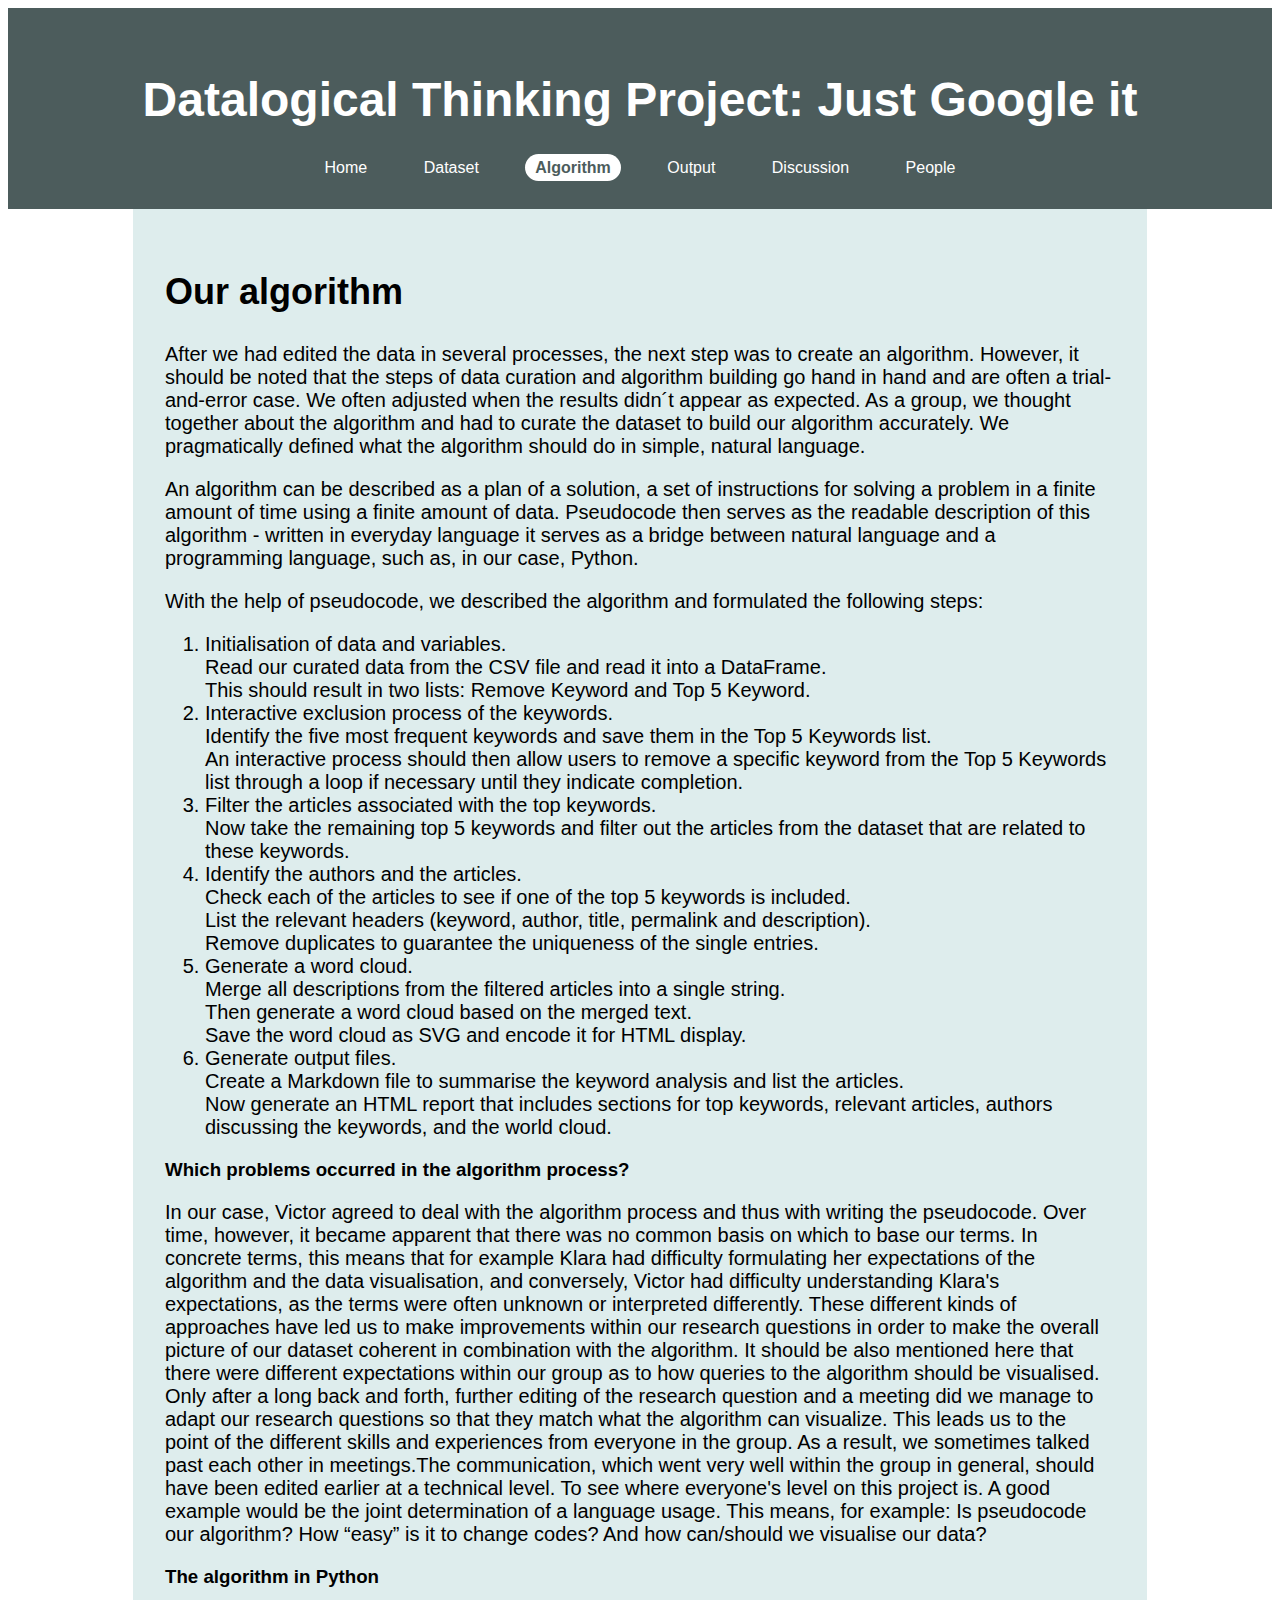
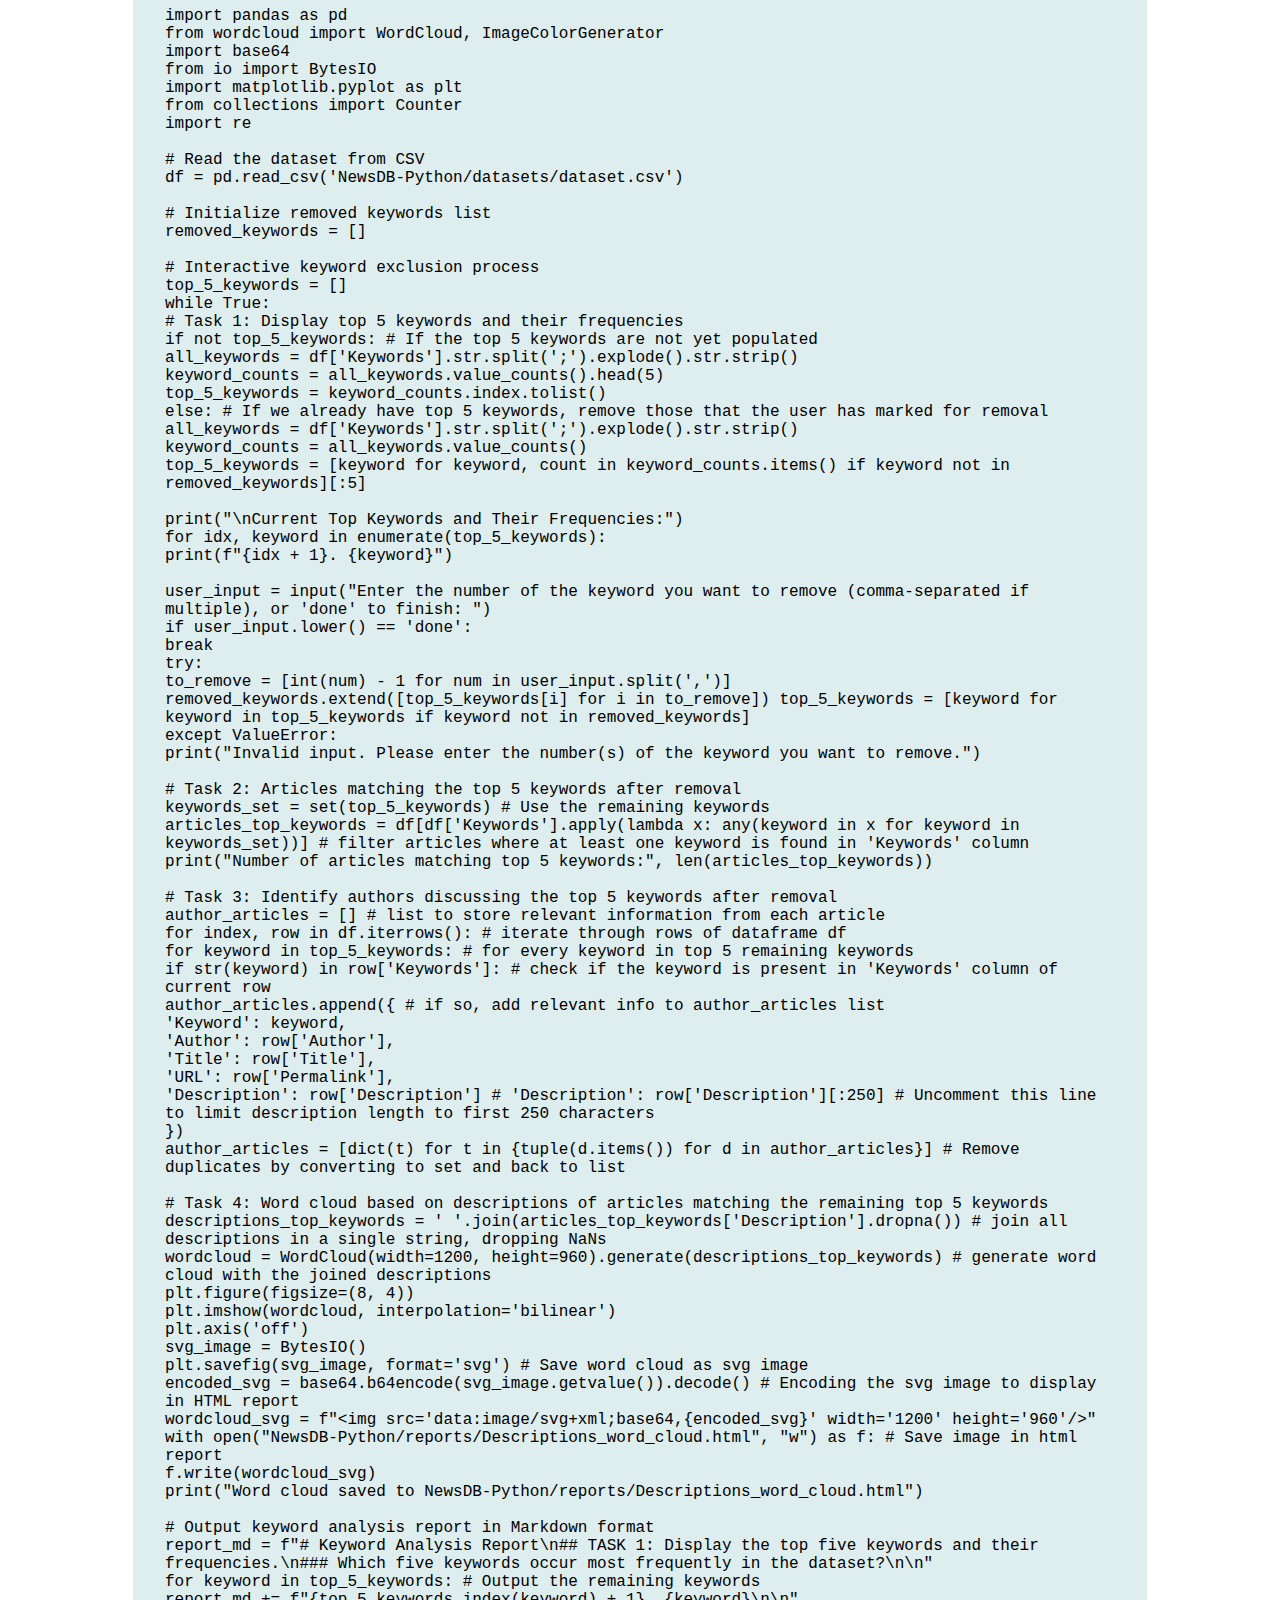
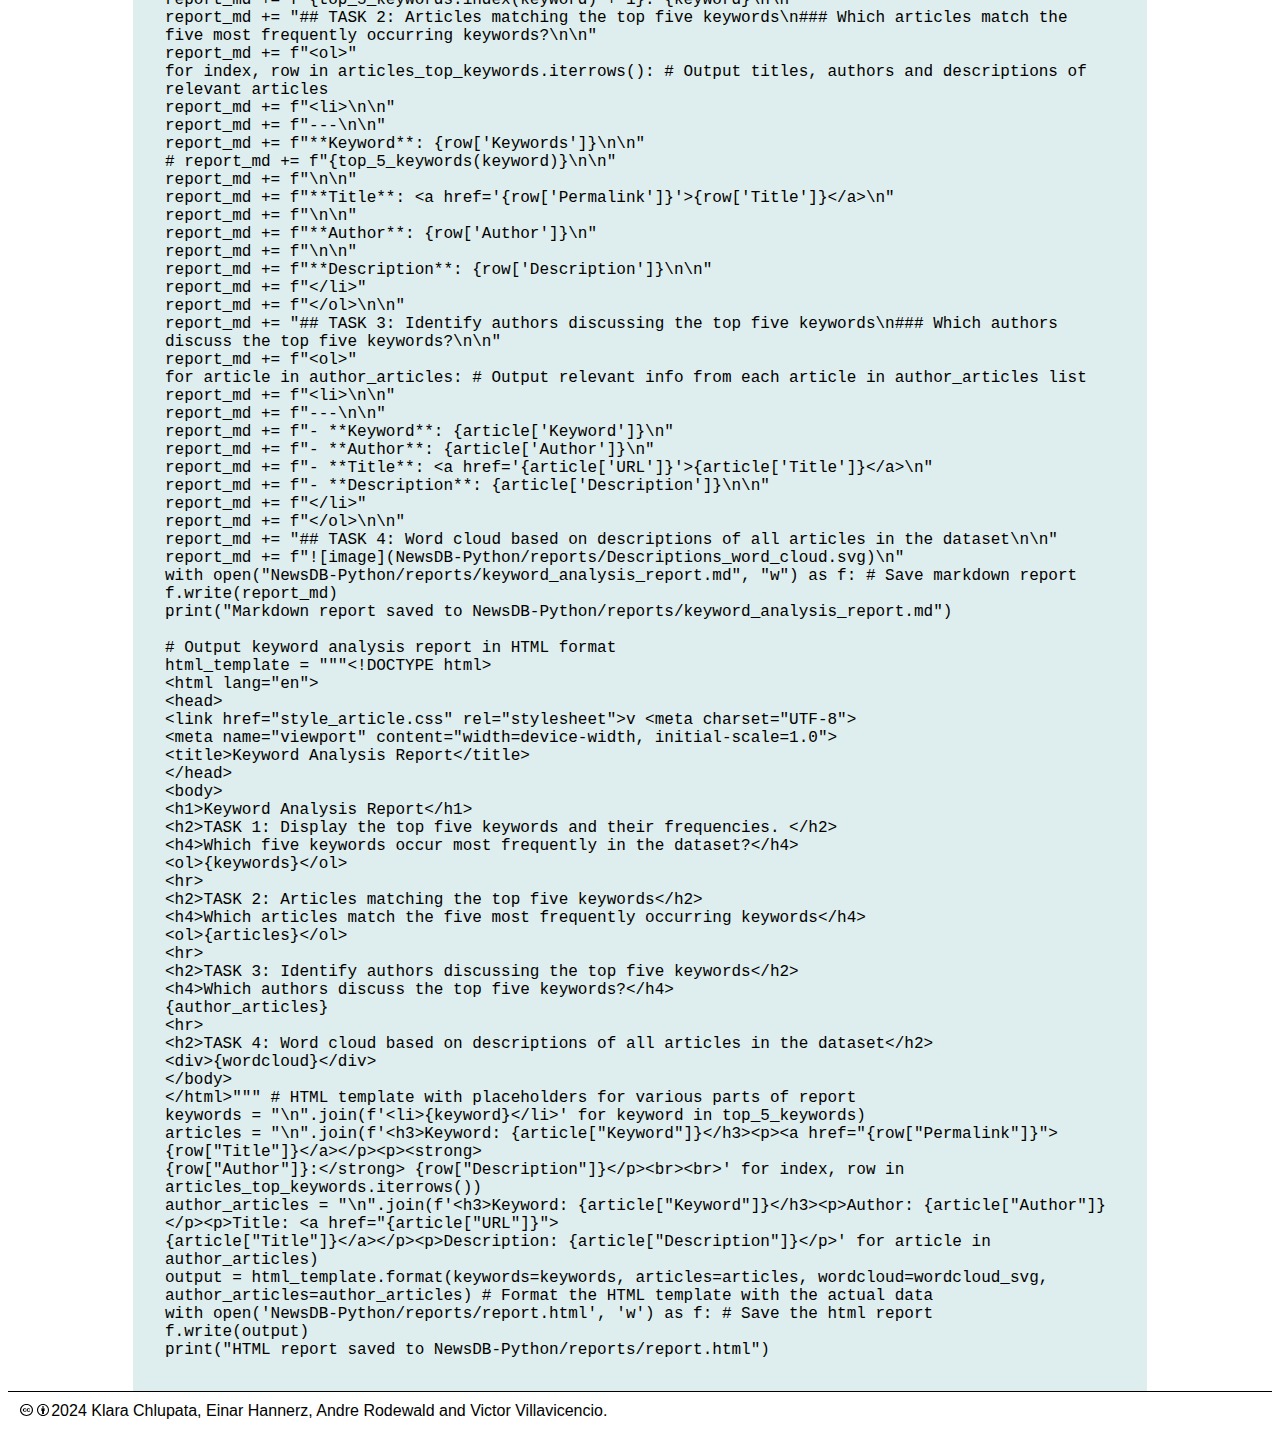
==== docs/algorithm.html @ 61cac871 "Merge branch 'main' of https://github.com/Kfirsson/Assignment-for-Datalogical-thinking" ====
<?xml version="1.0" encoding="UTF-8"?>
<!DOCTYPE html>
<html xmlns="http://www.w3.org/1999/xhtml">
    <head>
        <title>Group 7 Algorithm</title>
        <link rel="stylesheet" type="text/css" href="css/style.css"/>
    </head>
    <body>
        <header>
           <h1>Datalogical Thinking Project: Just Google it</h1>
         <nav>
         
                <a href="index.html">Home</a>
                <a href="dataset.html">Dataset</a>
                <a class="active" href="algorithm.html">Algorithm</a>
                <a href="output.html">Output</a>
                <a href="discussion.html">Discussion</a>
                <a href="people.html">People</a>
           
        </nav>
        </header>
        <main>
                <h2>Our algorithm</h2>
        <p>After we had edited the data in several processes, the next step was to create an algorithm. However, it should be noted that the steps of data curation and algorithm building go hand in hand and are often a trial-and-error case. We often adjusted when the results didn´t appear as expected. As a group, we thought together about the algorithm and had to curate the dataset to build our algorithm accurately. We pragmatically defined what the algorithm should do in simple, natural language.</p>

        <p>An algorithm can be described as a plan of a solution, a set of instructions for solving a problem in a finite amount of time using a finite amount of data. Pseudocode then serves as the readable description of this algorithm - written in everyday language it serves as a bridge between natural language and a programming language, such as, in our case, Python.</p> 


<p>With the help of pseudocode, we described the algorithm and formulated the following steps:
</p>
<ol>
<li>
Initialisation of data and variables.<br>
 Read our curated data from the CSV file and read it into a DataFrame.<br> 
    This should result in two lists: Remove Keyword and Top 5 Keyword.
</li>

<li>
 Interactive exclusion process of the keywords.<br>
 Identify the five most frequent keywords and save them in the Top 5 Keywords list.<br> An interactive process should then allow users to remove a specific keyword from the Top 5 Keywords list through a loop if necessary until they indicate completion.   
</li>
    <li>
    Filter the articles associated with the top keywords.<br>
 Now take the remaining top 5 keywords and filter out the articles from the dataset that are related to these keywords.
</li>
    <li>
    Identify the authors and the articles.<br>
 Check each of the articles to see if one of the top 5 keywords is included.<br>
        List the relevant headers (keyword, author, title, permalink and description).<br>
        Remove duplicates to guarantee the uniqueness of the single entries. 
</li>
    <li>
    Generate a word cloud.<br>
 Merge all descriptions from the filtered articles into a single string.<br> Then generate a word cloud based on the merged text.<br> Save the word cloud as SVG and encode it for HTML display.
</li>
    <li>
     Generate output files.<br>
 Create a Markdown file to summarise the keyword analysis and list the articles.<br> 
        Now generate an HTML report that includes sections for top keywords, relevant articles, authors discussing the keywords, and the world cloud.
</li>
</ol>

<h3>Which problems occurred in the algorithm process?</h3> 


<p>In our case, Victor agreed to deal with the algorithm process and thus with writing the pseudocode. Over time, however, it became apparent that there was no common basis on which to base our terms. In concrete terms, this means that for example Klara had difficulty formulating her expectations of the algorithm and the data visualisation, and conversely, Victor had difficulty understanding Klara's expectations, as the terms were often unknown or interpreted differently. These different kinds of approaches have led us to make improvements within our research questions in order to make the overall picture of our dataset coherent in combination with the algorithm. It should be also mentioned here that there were different expectations within our group as to how queries to the algorithm should be visualised. Only after a long back and forth, further editing of the research question and a meeting did we manage to adapt our research questions so that they match what the algorithm can visualize. This leads us to the point of the different skills and experiences from everyone in the group. As a result, we sometimes talked past each other in meetings.The communication, which went very well within the group in general, should have been edited earlier at a technical level. To see where everyone's level on this project is. A good example would be the joint determination of a language usage. This means, for example: Is pseudocode our algorithm? How “easy” is it to change codes? And how can/should we visualise our data?</p> 




            <h3>The algorithm in Python</h3>
                <code>
import pandas as pd<br>
from wordcloud import WordCloud, ImageColorGenerator<br>
import base64<br>
from io import BytesIO<br>
import matplotlib.pyplot as plt<br>
from collections import Counter<br>
import re<br>
<br>
# Read the dataset from CSV<br>
df = pd.read_csv('NewsDB-Python/datasets/dataset.csv')<br>
<br>
# Initialize removed keywords list<br>
removed_keywords = []<br>
<br>
# Interactive keyword exclusion process<br>
top_5_keywords = []<br>
while True:<br>
    # Task 1: Display top 5 keywords and their frequencies<br>
    if not top_5_keywords:  # If the top 5 keywords are not yet populated<br>
        all_keywords = df['Keywords'].str.split(';').explode().str.strip()<br>
        keyword_counts = all_keywords.value_counts().head(5)<br>
        top_5_keywords = keyword_counts.index.tolist()<br>
    else:  # If we already have top 5 keywords, remove those that the user has marked for removal<br>
        all_keywords = df['Keywords'].str.split(';').explode().str.strip()<br>
        keyword_counts = all_keywords.value_counts()<br>
        top_5_keywords = [keyword for keyword, count in keyword_counts.items() if keyword not in removed_keywords][:5]<br>
    <br>
    print("\nCurrent Top Keywords and Their Frequencies:")<br>
    for idx, keyword in enumerate(top_5_keywords):<br>
        print(f"{idx + 1}. {keyword}")<br>
<br>
    user_input = input("Enter the number of the keyword you want to remove (comma-separated if multiple), or 'done' to finish: ")<br>
    if user_input.lower() == 'done':<br>
        break<br>
    try:<br>
        to_remove = [int(num) - 1 for num in user_input.split(',')]<br>
        removed_keywords.extend([top_5_keywords[i] for i in to_remove])
        top_5_keywords = [keyword for keyword in top_5_keywords if keyword not in removed_keywords]<br>
    except ValueError:<br>
        print("Invalid input. Please enter the number(s) of the keyword you want to remove.")<br>
<br>
# Task 2: Articles matching the top 5 keywords after removal<br>
keywords_set = set(top_5_keywords)  # Use the remaining keywords<br>
articles_top_keywords = df[df['Keywords'].apply(lambda x: any(keyword in x for keyword in keywords_set))] # filter articles where at least one keyword is found in 'Keywords' column<br> 
print("Number of articles matching top 5 keywords:", len(articles_top_keywords))<br>
<br>

# Task 3: Identify authors discussing the top 5 keywords after removal<br>
author_articles = []  # list to store relevant information from each article<br>
for index, row in df.iterrows():  # iterate through rows of dataframe df<br>
    for keyword in top_5_keywords: # for every keyword in top 5 remaining keywords<br>
        if str(keyword) in row['Keywords']: # check if the keyword is present in 'Keywords' column of current row<br>
            author_articles.append({  # if so, add relevant info to author_articles list<br>
                'Keyword': keyword,<br>
                'Author': row['Author'],<br>
                'Title': row['Title'], <br>
                'URL': row['Permalink'],<br>
                'Description': row['Description'] # 'Description': row['Description'][:250]  # Uncomment this line to limit description length to first 250 characters<br>
            })<br>
author_articles = [dict(t) for t in {tuple(d.items()) for d in author_articles}]  # Remove duplicates by converting to set and back to list<br>
<br>
# Task 4: Word cloud based on descriptions of articles matching the remaining top 5 keywords<br>
descriptions_top_keywords = ' '.join(articles_top_keywords['Description'].dropna()) # join all descriptions in a single string, dropping NaNs<br>
wordcloud = WordCloud(width=1200, height=960).generate(descriptions_top_keywords)  # generate word cloud with the joined descriptions<br>
plt.figure(figsize=(8, 4))<br>
plt.imshow(wordcloud, interpolation='bilinear')<br>
plt.axis('off')<br>
svg_image = BytesIO()<br>
plt.savefig(svg_image, format='svg') # Save word cloud as svg image<br>
encoded_svg = base64.b64encode(svg_image.getvalue()).decode()  # Encoding the svg image to display in HTML report<br>
wordcloud_svg = f"&lt;img src='data:image/svg+xml;base64,{encoded_svg}' width='1200' height='960'/&gt;" <br>
with open("NewsDB-Python/reports/Descriptions_word_cloud.html", "w") as f: # Save image in html report<br>
    f.write(wordcloud_svg)<br>
print("Word cloud saved to NewsDB-Python/reports/Descriptions_word_cloud.html") <br>
<br>
# Output keyword analysis report in Markdown format<br>
report_md = f"# Keyword Analysis Report\n## TASK 1: Display the top five keywords and their frequencies.\n### Which five keywords occur most frequently in the dataset?\n\n"<br>
for keyword in top_5_keywords:  # Output the remaining keywords<br>
    report_md += f"{top_5_keywords.index(keyword) + 1}. {keyword}\n\n"<br>
report_md += "## TASK 2: Articles matching the top five keywords\n### Which articles match the five most frequently occurring keywords?\n\n"<br>
report_md += f"&lt;ol&gt;"<br>
for index, row in articles_top_keywords.iterrows():  # Output titles, authors and descriptions of relevant articles<br>
    report_md += f"&lt;li&gt;\n\n"<br>
    report_md += f"---\n\n"<br>
    report_md += f"**Keyword**: {row['Keywords']}\n\n"<br>
    # report_md += f"{top_5_keywords(keyword)}\n\n"<br>
    report_md += f"\n\n"<br>
    report_md += f"**Title**: &lt;a href='{row['Permalink']}'&gt;{row['Title']}&lt;/a&gt;\n"<br> 
    report_md += f"\n\n" <br>   
    report_md += f"**Author**: {row['Author']}\n"<br>
    report_md += f"\n\n"<br>
    report_md += f"**Description**: {row['Description']}\n\n"<br>
    report_md += f"&lt;/li&gt;"<br>
report_md += f"&lt;/ol&gt;\n\n"<br> 
report_md += "## TASK 3: Identify authors discussing the top five keywords\n### Which authors discuss the top five keywords?\n\n"<br>
report_md += f"&lt;ol&gt;"<br>
for article in author_articles:  # Output relevant info from each article in author_articles list<br>
    report_md += f"&lt;li&gt;\n\n"<br>
    report_md += f"---\n\n" <br>   
    report_md += f"- **Keyword**: {article['Keyword']}\n" <br>  
    report_md += f"- **Author**: {article['Author']}\n"<br>
    report_md += f"- **Title**: &lt;a href='{article['URL']}'&gt;{article['Title']}&lt;/a&gt;\n"<br> 
    report_md += f"- **Description**: {article['Description']}\n\n"<br>  
    report_md += f"&lt;/li&gt;"<br>
report_md += f"&lt;/ol&gt;\n\n"<br> 
report_md += "## TASK 4: Word cloud based on descriptions of all articles in the dataset\n\n"<br>
report_md += f"![image](NewsDB-Python/reports/Descriptions_word_cloud.svg)\n"<br>
with open("NewsDB-Python/reports/keyword_analysis_report.md", "w") as f:  # Save markdown report <br>
    f.write(report_md)<br>
print("Markdown report saved to NewsDB-Python/reports/keyword_analysis_report.md")<br>
<br>

# Output keyword analysis report in HTML format<br>
html_template = """&lt;!DOCTYPE html&gt;<br>
&lt;html lang="en"&gt;<br>

&lt;head&gt;<br>
    &lt;link href="style_article.css" rel="stylesheet"&gt;v
    &lt;meta charset="UTF-8"&gt;<br>
    &lt;meta name="viewport" content="width=device-width, initial-scale=1.0"&gt;<br>
    &lt;title&gt;Keyword Analysis Report&lt;/title&gt;<br>
&lt;/head&gt;<br>
&lt;body&gt;<br>
&lt;h1&gt;Keyword Analysis Report&lt;/h1&gt;<br>
&lt;h2&gt;TASK 1: Display the top five keywords and their frequencies. &lt;/h2&gt;<br>
&lt;h4&gt;Which five keywords occur most frequently in the dataset?&lt;/h4&gt;<br>
&lt;ol&gt;{keywords}&lt;/ol&gt;<br>
&lt;hr&gt;<br>
&lt;h2&gt;TASK 2: Articles matching the top five keywords&lt;/h2&gt;<br>
&lt;h4&gt;Which articles match the five most frequently occurring keywords&lt;/h4&gt;<br>
&lt;ol&gt;{articles}&lt;/ol&gt;<br>
&lt;hr&gt;<br>
&lt;h2&gt;TASK 3: Identify authors discussing the top five keywords&lt;/h2&gt;<br>
&lt;h4&gt;Which authors discuss the top five keywords?&lt;/h4&gt;<br>
{author_articles}<br>
&lt;hr&gt;<br>
&lt;h2&gt;TASK 4: Word cloud based on descriptions of all articles in the dataset&lt;/h2&gt;<br>
&lt;div&gt;{wordcloud}&lt;/div&gt;<br>
&lt;/body&gt;<br>
&lt;/html&gt;"""  # HTML template with placeholders for various parts of report<br>
keywords = "\n".join(f'&lt;li&gt;{keyword}&lt;/li&gt;' for keyword in top_5_keywords)<br> 
articles = "\n".join(f'&lt;h3&gt;Keyword: {article["Keyword"]}&lt;/h3&gt;&lt;p&gt;&lt;a href="{row["Permalink"]}"&gt;{row["Title"]}&lt;/a&gt;&lt;/p&gt;&lt;p&gt;&lt;strong&gt;<br> {row["Author"]}:&lt;/strong&gt; {row["Description"]}&lt;/p&gt;&lt;br&gt;&lt;br&gt;' for index, row in articles_top_keywords.iterrows())  <br> 
author_articles = "\n".join(f'&lt;h3&gt;Keyword: {article["Keyword"]}&lt;/h3&gt;&lt;p&gt;Author: {article["Author"]}&lt;/p&gt;&lt;p&gt;Title: &lt;a href="{article["URL"]}"&gt;<br> {article["Title"]}&lt;/a&gt;&lt;/p&gt;&lt;p&gt;Description: {article["Description"]}&lt;/p&gt;' for article in author_articles)  <br> 
output = html_template.format(keywords=keywords, articles=articles, wordcloud=wordcloud_svg, author_articles=author_articles) # Format the HTML template with the actual data<br> 
with open('NewsDB-Python/reports/report.html', 'w') as f:  # Save the html report <br> 
    f.write(output)<br> 
print("HTML report saved to NewsDB-Python/reports/report.html")<br>    
                </code>
        </main>
       <footer>
            <div id="footer">
               <div class="copyright">
                  <div><a href="https://creativecommons.org/licenses/by/4.0/legalcode"><img src="img/cc.svg" class="copyright_logo" alt="Creative Commons License"><img src="img/by.svg" class="copyright_logo" alt="Attribution 4.0 International"></a></div>
                  <div>
                     2024 Klara Chlupata, Einar Hannerz, Andre Rodewald and Victor Villavicencio.
                     </div>
               </div>
            </div>
         </footer>
    </body>
</html>
---- docs/css/style.css ----
body {
  background-color: #ffffff;
  font-family: Helvetica, sans-serif;
}
header{
  background-color: #4c5c5c;
  text-align: center;
  color: #ffffff;
  padding: 2em;
}
.homeimg
{
width: 100%  
}
nav a {
  margin: 1em;
  padding: 5px 10px;
  color: #ffffff;
  text-decoration: none;
  border-radius: 25px;
   white-space: nowrap
}
.active{
  font-weight: bold;
  color: #4c5c5c;
  background-color: #ffffff;
}
h1 {
  font-size: 48px;
  font-weight: bold; 
}
main {
margin: 0 auto 0;
  padding: 2em;
  background-color: #deeded;
  max-width:950px;
}

h2 {
  font-size: 36px; 
}

p {
  font-size: 20px; 
}

ol {
  font-size: 20px;  
}
.emlist {
  font-weight:bold;
}
.container h3 {
margin-top:0;  
}

.container {
  display: flex;
   margin: 1em;
  padding: 1em 1em 0em 0em;
   }
.container h3 {
margin-top:0;  
}
  
.portrait {
   padding: 1em;
   padding-top: 0;
  }
.portrait img{
   max-width: 150px;
  }

.participant p {
  font-size: 15px;
}

code {
  font-family: 'Courier New', monospace;
  display: block; 
}

footer{
  text-align: center; 
}

.copyright {
  border-top: 1px solid black;
  display: flex;
  margin: auto;
  padding: 10px;
}

img.copyright_logo {
  width: 1vw;
  margin:.15vw;
}
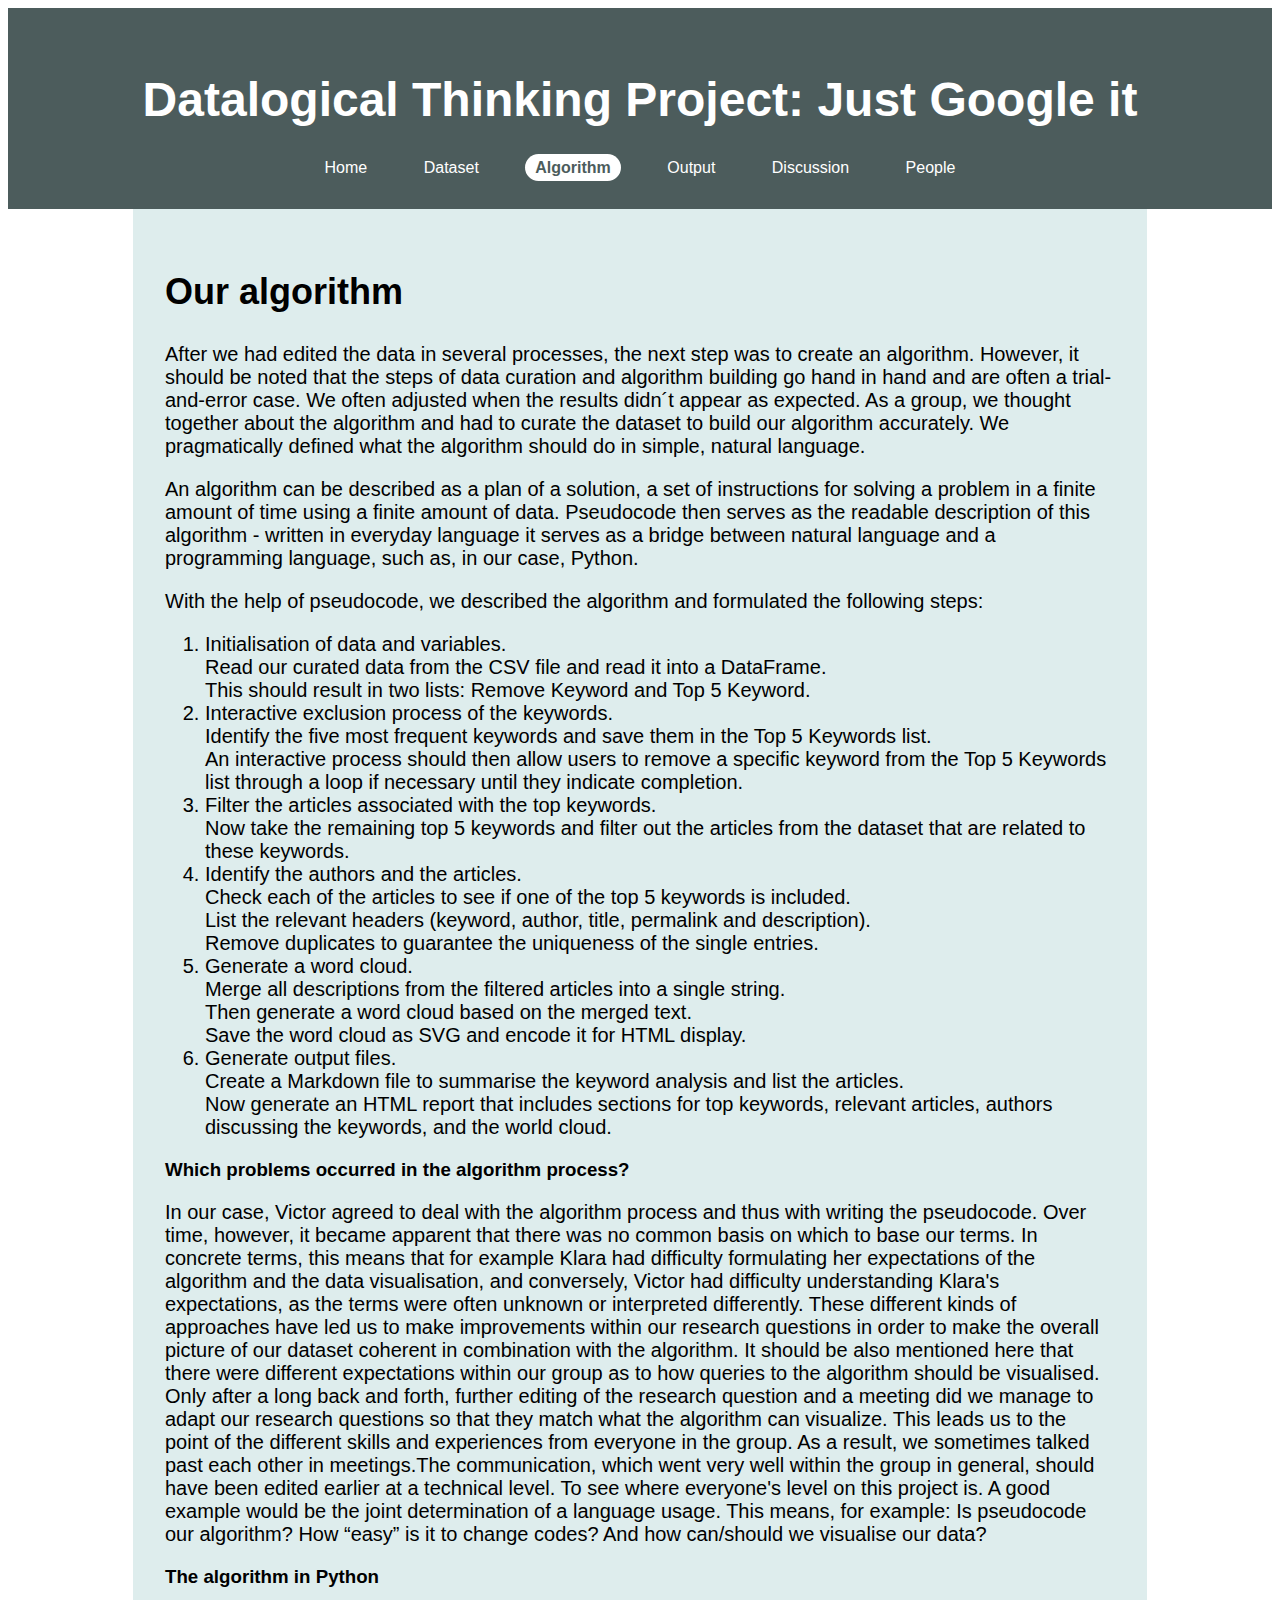
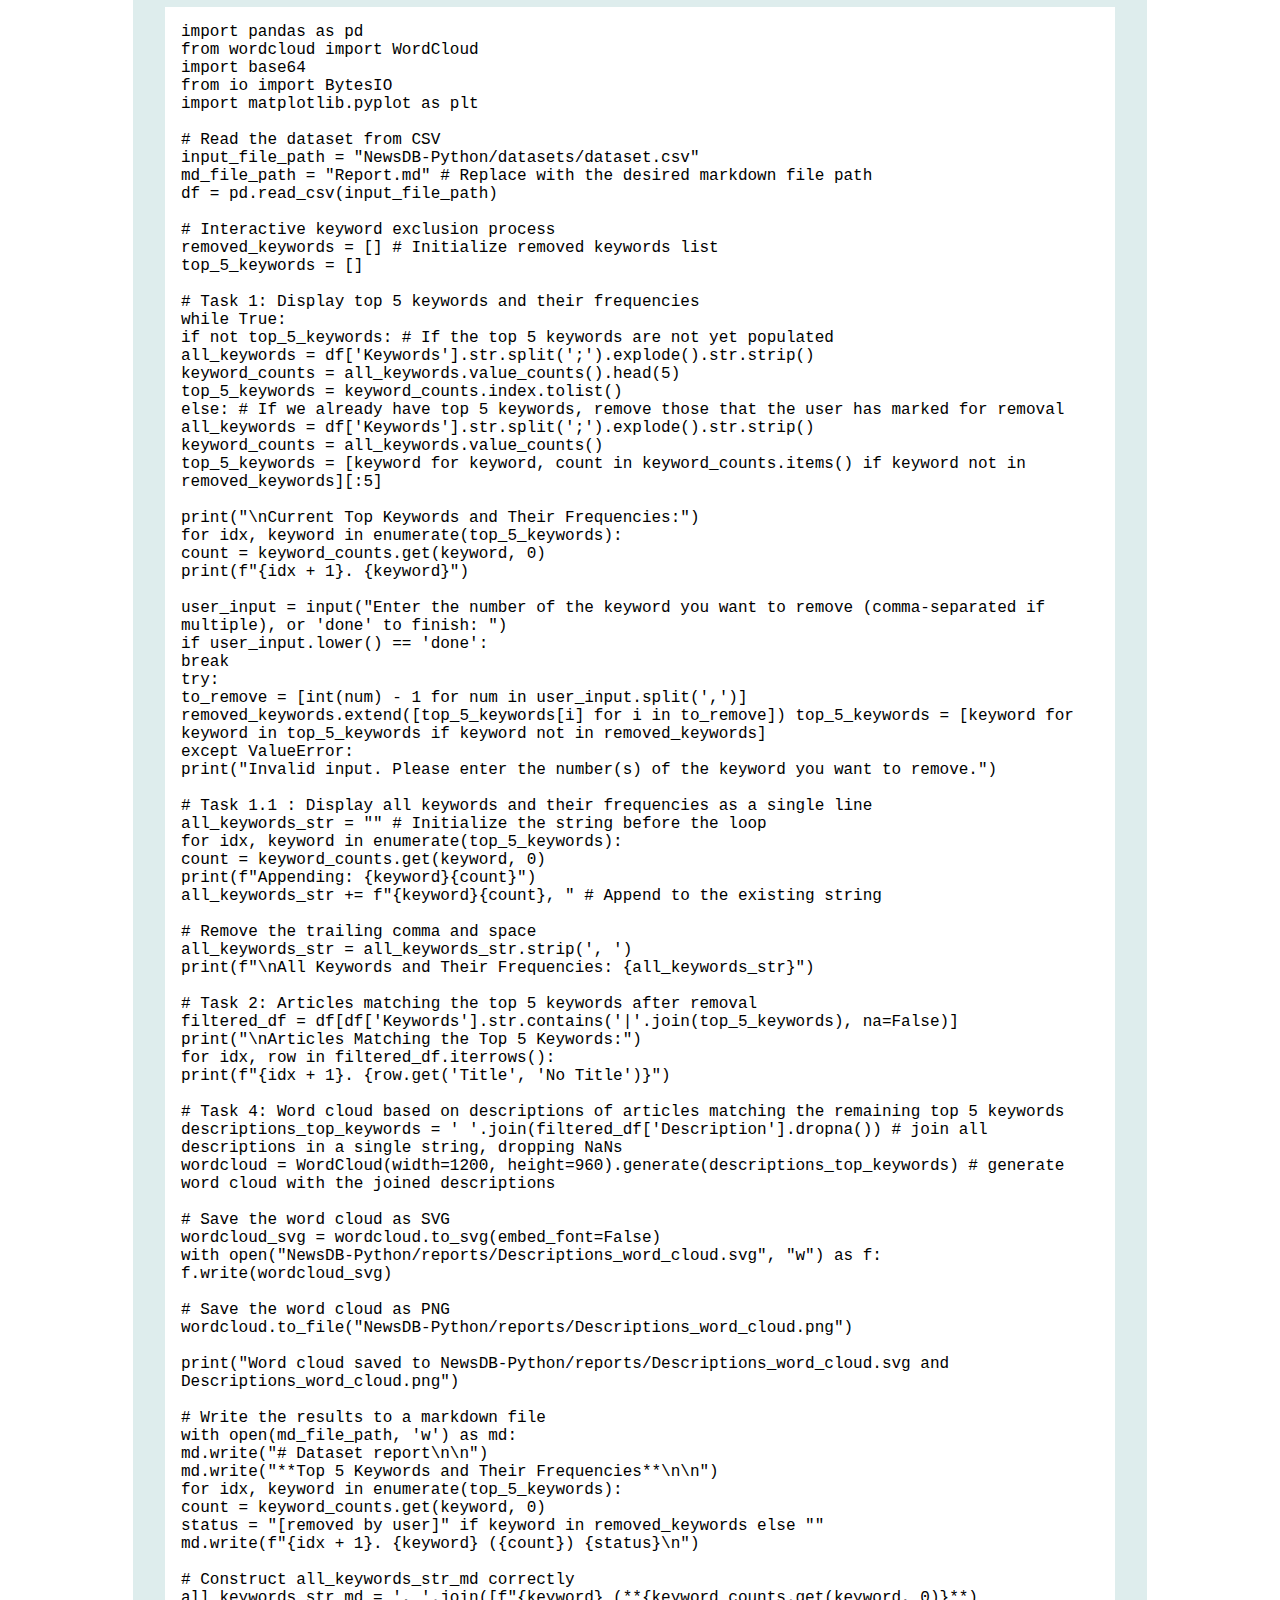
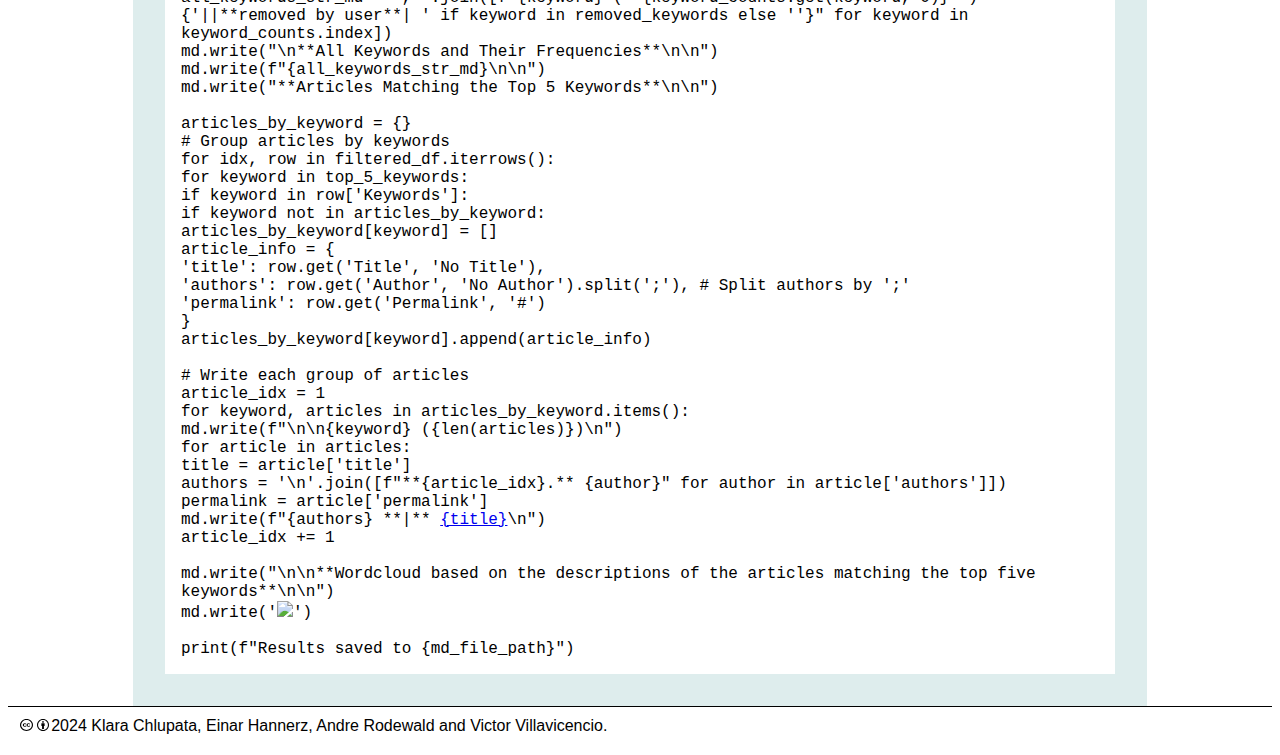
==== commit a7f13735: "Update algorithm.html" ====
--- a/docs/algorithm.html
+++ b/docs/algorithm.html
@@ -71,23 +71,25 @@
             <h3>The algorithm in Python</h3>
                 <code>
 import pandas as pd<br>
-from wordcloud import WordCloud, ImageColorGenerator<br>
+from wordcloud import WordCloud<br>
 import base64<br>
 from io import BytesIO<br>
 import matplotlib.pyplot as plt<br>
-from collections import Counter<br>
-import re<br>
-<br>
+<br>
+
 # Read the dataset from CSV<br>
-df = pd.read_csv('NewsDB-Python/datasets/dataset.csv')<br>
-<br>
-# Initialize removed keywords list<br>
-removed_keywords = []<br>
-<br>
+input_file_path = "NewsDB-Python/datasets/dataset.csv"<br>
+md_file_path = "Report.md"  # Replace with the desired markdown file path<br>
+df = pd.read_csv(input_file_path)<br>
+<br>
+
+
 # Interactive keyword exclusion process<br>
+removed_keywords = []  # Initialize removed keywords list<br>
 top_5_keywords = []<br>
-while True:<br>
+<br>
     # Task 1: Display top 5 keywords and their frequencies<br>
+    while True:<br>
     if not top_5_keywords:  # If the top 5 keywords are not yet populated<br>
         all_keywords = df['Keywords'].str.split(';').explode().str.strip()<br>
         keyword_counts = all_keywords.value_counts().head(5)<br>
@@ -97,10 +99,13 @@
         keyword_counts = all_keywords.value_counts()<br>
         top_5_keywords = [keyword for keyword, count in keyword_counts.items() if keyword not in removed_keywords][:5]<br>
     <br>
+
     print("\nCurrent Top Keywords and Their Frequencies:")<br>
     for idx, keyword in enumerate(top_5_keywords):<br>
+    count = keyword_counts.get(keyword, 0)<br>
         print(f"{idx + 1}. {keyword}")<br>
 <br>
+
     user_input = input("Enter the number of the keyword you want to remove (comma-separated if multiple), or 'done' to finish: ")<br>
     if user_input.lower() == 'done':<br>
         break<br>
@@ -111,112 +116,82 @@
     except ValueError:<br>
         print("Invalid input. Please enter the number(s) of the keyword you want to remove.")<br>
 <br>
+
+# Task 1.1 : Display all keywords and their frequencies as a single line<br>
+all_keywords_str = ""  # Initialize the string before the loop<br>
+for idx, keyword in enumerate(top_5_keywords):<br>
+    count = keyword_counts.get(keyword, 0)<br>
+    print(f"Appending: {keyword}{count}")<br>
+    all_keywords_str += f"{keyword}{count}, "  # Append to the existing string<br>
+    <br>
+# Remove the trailing comma and space<br>
+all_keywords_str = all_keywords_str.strip(', ')<br>
+print(f"\nAll Keywords and Their Frequencies: {all_keywords_str}")<br>
+<br>
 # Task 2: Articles matching the top 5 keywords after removal<br>
-keywords_set = set(top_5_keywords)  # Use the remaining keywords<br>
-articles_top_keywords = df[df['Keywords'].apply(lambda x: any(keyword in x for keyword in keywords_set))] # filter articles where at least one keyword is found in 'Keywords' column<br> 
-print("Number of articles matching top 5 keywords:", len(articles_top_keywords))<br>
-<br>
-
-# Task 3: Identify authors discussing the top 5 keywords after removal<br>
-author_articles = []  # list to store relevant information from each article<br>
-for index, row in df.iterrows():  # iterate through rows of dataframe df<br>
-    for keyword in top_5_keywords: # for every keyword in top 5 remaining keywords<br>
-        if str(keyword) in row['Keywords']: # check if the keyword is present in 'Keywords' column of current row<br>
-            author_articles.append({  # if so, add relevant info to author_articles list<br>
-                'Keyword': keyword,<br>
-                'Author': row['Author'],<br>
-                'Title': row['Title'], <br>
-                'URL': row['Permalink'],<br>
-                'Description': row['Description'] # 'Description': row['Description'][:250]  # Uncomment this line to limit description length to first 250 characters<br>
-            })<br>
-author_articles = [dict(t) for t in {tuple(d.items()) for d in author_articles}]  # Remove duplicates by converting to set and back to list<br>
+filtered_df = df[df['Keywords'].str.contains('|'.join(top_5_keywords), na=False)]<br>
+print("\nArticles Matching the Top 5 Keywords:")<br> 
+for idx, row in filtered_df.iterrows():<br>
+print(f"{idx + 1}. {row.get('Title', 'No Title')}")<br>
 <br>
 # Task 4: Word cloud based on descriptions of articles matching the remaining top 5 keywords<br>
-descriptions_top_keywords = ' '.join(articles_top_keywords['Description'].dropna()) # join all descriptions in a single string, dropping NaNs<br>
+descriptions_top_keywords = ' '.join(filtered_df['Description'].dropna())  # join all descriptions in a single string, dropping NaNs<br>
 wordcloud = WordCloud(width=1200, height=960).generate(descriptions_top_keywords)  # generate word cloud with the joined descriptions<br>
-plt.figure(figsize=(8, 4))<br>
-plt.imshow(wordcloud, interpolation='bilinear')<br>
-plt.axis('off')<br>
-svg_image = BytesIO()<br>
-plt.savefig(svg_image, format='svg') # Save word cloud as svg image<br>
-encoded_svg = base64.b64encode(svg_image.getvalue()).decode()  # Encoding the svg image to display in HTML report<br>
-wordcloud_svg = f"&lt;img src='data:image/svg+xml;base64,{encoded_svg}' width='1200' height='960'/&gt;" <br>
-with open("NewsDB-Python/reports/Descriptions_word_cloud.html", "w") as f: # Save image in html report<br>
+<br>
+# Save the word cloud as SVG<br>
+wordcloud_svg = wordcloud.to_svg(embed_font=False)<br>
+with open("NewsDB-Python/reports/Descriptions_word_cloud.svg", "w") as f:<br>
     f.write(wordcloud_svg)<br>
-print("Word cloud saved to NewsDB-Python/reports/Descriptions_word_cloud.html") <br>
-<br>
-# Output keyword analysis report in Markdown format<br>
-report_md = f"# Keyword Analysis Report\n## TASK 1: Display the top five keywords and their frequencies.\n### Which five keywords occur most frequently in the dataset?\n\n"<br>
-for keyword in top_5_keywords:  # Output the remaining keywords<br>
-    report_md += f"{top_5_keywords.index(keyword) + 1}. {keyword}\n\n"<br>
-report_md += "## TASK 2: Articles matching the top five keywords\n### Which articles match the five most frequently occurring keywords?\n\n"<br>
-report_md += f"&lt;ol&gt;"<br>
-for index, row in articles_top_keywords.iterrows():  # Output titles, authors and descriptions of relevant articles<br>
-    report_md += f"&lt;li&gt;\n\n"<br>
-    report_md += f"---\n\n"<br>
-    report_md += f"**Keyword**: {row['Keywords']}\n\n"<br>
-    # report_md += f"{top_5_keywords(keyword)}\n\n"<br>
-    report_md += f"\n\n"<br>
-    report_md += f"**Title**: &lt;a href='{row['Permalink']}'&gt;{row['Title']}&lt;/a&gt;\n"<br> 
-    report_md += f"\n\n" <br>   
-    report_md += f"**Author**: {row['Author']}\n"<br>
-    report_md += f"\n\n"<br>
-    report_md += f"**Description**: {row['Description']}\n\n"<br>
-    report_md += f"&lt;/li&gt;"<br>
-report_md += f"&lt;/ol&gt;\n\n"<br> 
-report_md += "## TASK 3: Identify authors discussing the top five keywords\n### Which authors discuss the top five keywords?\n\n"<br>
-report_md += f"&lt;ol&gt;"<br>
-for article in author_articles:  # Output relevant info from each article in author_articles list<br>
-    report_md += f"&lt;li&gt;\n\n"<br>
-    report_md += f"---\n\n" <br>   
-    report_md += f"- **Keyword**: {article['Keyword']}\n" <br>  
-    report_md += f"- **Author**: {article['Author']}\n"<br>
-    report_md += f"- **Title**: &lt;a href='{article['URL']}'&gt;{article['Title']}&lt;/a&gt;\n"<br> 
-    report_md += f"- **Description**: {article['Description']}\n\n"<br>  
-    report_md += f"&lt;/li&gt;"<br>
-report_md += f"&lt;/ol&gt;\n\n"<br> 
-report_md += "## TASK 4: Word cloud based on descriptions of all articles in the dataset\n\n"<br>
-report_md += f"![image](NewsDB-Python/reports/Descriptions_word_cloud.svg)\n"<br>
-with open("NewsDB-Python/reports/keyword_analysis_report.md", "w") as f:  # Save markdown report <br>
-    f.write(report_md)<br>
-print("Markdown report saved to NewsDB-Python/reports/keyword_analysis_report.md")<br>
-<br>
-
-# Output keyword analysis report in HTML format<br>
-html_template = """&lt;!DOCTYPE html&gt;<br>
-&lt;html lang="en"&gt;<br>
-
-&lt;head&gt;<br>
-    &lt;link href="style_article.css" rel="stylesheet"&gt;v
-    &lt;meta charset="UTF-8"&gt;<br>
-    &lt;meta name="viewport" content="width=device-width, initial-scale=1.0"&gt;<br>
-    &lt;title&gt;Keyword Analysis Report&lt;/title&gt;<br>
-&lt;/head&gt;<br>
-&lt;body&gt;<br>
-&lt;h1&gt;Keyword Analysis Report&lt;/h1&gt;<br>
-&lt;h2&gt;TASK 1: Display the top five keywords and their frequencies. &lt;/h2&gt;<br>
-&lt;h4&gt;Which five keywords occur most frequently in the dataset?&lt;/h4&gt;<br>
-&lt;ol&gt;{keywords}&lt;/ol&gt;<br>
-&lt;hr&gt;<br>
-&lt;h2&gt;TASK 2: Articles matching the top five keywords&lt;/h2&gt;<br>
-&lt;h4&gt;Which articles match the five most frequently occurring keywords&lt;/h4&gt;<br>
-&lt;ol&gt;{articles}&lt;/ol&gt;<br>
-&lt;hr&gt;<br>
-&lt;h2&gt;TASK 3: Identify authors discussing the top five keywords&lt;/h2&gt;<br>
-&lt;h4&gt;Which authors discuss the top five keywords?&lt;/h4&gt;<br>
-{author_articles}<br>
-&lt;hr&gt;<br>
-&lt;h2&gt;TASK 4: Word cloud based on descriptions of all articles in the dataset&lt;/h2&gt;<br>
-&lt;div&gt;{wordcloud}&lt;/div&gt;<br>
-&lt;/body&gt;<br>
-&lt;/html&gt;"""  # HTML template with placeholders for various parts of report<br>
-keywords = "\n".join(f'&lt;li&gt;{keyword}&lt;/li&gt;' for keyword in top_5_keywords)<br> 
-articles = "\n".join(f'&lt;h3&gt;Keyword: {article["Keyword"]}&lt;/h3&gt;&lt;p&gt;&lt;a href="{row["Permalink"]}"&gt;{row["Title"]}&lt;/a&gt;&lt;/p&gt;&lt;p&gt;&lt;strong&gt;<br> {row["Author"]}:&lt;/strong&gt; {row["Description"]}&lt;/p&gt;&lt;br&gt;&lt;br&gt;' for index, row in articles_top_keywords.iterrows())  <br> 
-author_articles = "\n".join(f'&lt;h3&gt;Keyword: {article["Keyword"]}&lt;/h3&gt;&lt;p&gt;Author: {article["Author"]}&lt;/p&gt;&lt;p&gt;Title: &lt;a href="{article["URL"]}"&gt;<br> {article["Title"]}&lt;/a&gt;&lt;/p&gt;&lt;p&gt;Description: {article["Description"]}&lt;/p&gt;' for article in author_articles)  <br> 
-output = html_template.format(keywords=keywords, articles=articles, wordcloud=wordcloud_svg, author_articles=author_articles) # Format the HTML template with the actual data<br> 
-with open('NewsDB-Python/reports/report.html', 'w') as f:  # Save the html report <br> 
-    f.write(output)<br> 
-print("HTML report saved to NewsDB-Python/reports/report.html")<br>    
+    <br>
+# Save the word cloud as PNG<br>
+wordcloud.to_file("NewsDB-Python/reports/Descriptions_word_cloud.png")<br>
+<br>
+print("Word cloud saved to NewsDB-Python/reports/Descriptions_word_cloud.svg and Descriptions_word_cloud.png")<br>
+<br>
+# Write the results to a markdown file<br>
+with open(md_file_path, 'w') as md:<br>
+    md.write("# Dataset report\n\n")<br>
+    md.write("**Top 5 Keywords and Their Frequencies**\n\n")<br>
+    for idx, keyword in enumerate(top_5_keywords):<br>
+        count = keyword_counts.get(keyword, 0)<br>
+        status = "[removed by user]" if keyword in removed_keywords else ""<br>
+        md.write(f"{idx + 1}. {keyword} ({count}) {status}\n")<br>
+        <br>
+    # Construct all_keywords_str_md correctly<br>
+    all_keywords_str_md = ', '.join([f"{keyword} (**{keyword_counts.get(keyword, 0)}**) {'||**removed by user**| ' if keyword in removed_keywords else ''}" for keyword in keyword_counts.index])<br>
+    md.write("\n**All Keywords and Their Frequencies**\n\n")<br>
+    md.write(f"{all_keywords_str_md}\n\n")<br>
+    md.write("**Articles Matching the Top 5 Keywords**\n\n")<br>
+    <br>
+    articles_by_keyword = {}<br>
+    # Group articles by keywords<br>
+    for idx, row in filtered_df.iterrows():<br>
+        for keyword in top_5_keywords:<br>
+            if keyword in row['Keywords']:<br>
+                if keyword not in articles_by_keyword:<br>
+                    articles_by_keyword[keyword] = []<br>
+                article_info = {<br>
+                    'title': row.get('Title', 'No Title'),<br>
+                    'authors': row.get('Author', 'No Author').split(';'),  # Split authors by ';'<br>
+                    'permalink': row.get('Permalink', '#')<br>
+                }<br>
+                articles_by_keyword[keyword].append(article_info)<br>
+                <br>
+    # Write each group of articles<br>
+    article_idx = 1<br>
+    for keyword, articles in articles_by_keyword.items():<br>
+        md.write(f"\n\n{keyword} ({len(articles)})\n")<br>
+        for article in articles:<br>
+            title = article['title']<br>
+            authors = '\n'.join([f"**{article_idx}.**  {author}" for author in article['authors']])<br>
+            permalink = article['permalink']<br>
+            md.write(f"{authors} **|** <a href='{permalink}'>{title}</a>\n")<br>
+            article_idx += 1<br>
+            <br>
+    md.write("\n\n**Wordcloud based on the descriptions of the articles matching the top five keywords**\n\n")<br>
+    md.write('<img src="NewsDB-Python/reports/Descriptions_word_cloud.svg" onerror="this.onerror=null;this.src=\'NewsDB-Python/reports/Descriptions_word_cloud.png\';">')<br>
+    <br>
+print(f"Results saved to {md_file_path}")
                 </code>
         </main>
        <footer>
--- a/docs/css/style.css
+++ b/docs/css/style.css
@@ -77,7 +77,9 @@
 
 code {
   font-family: 'Courier New', monospace;
-  display: block; 
+  display: block;
+  background-color: #ffffff; 
+  padding: 1em;
 }
 
 footer{
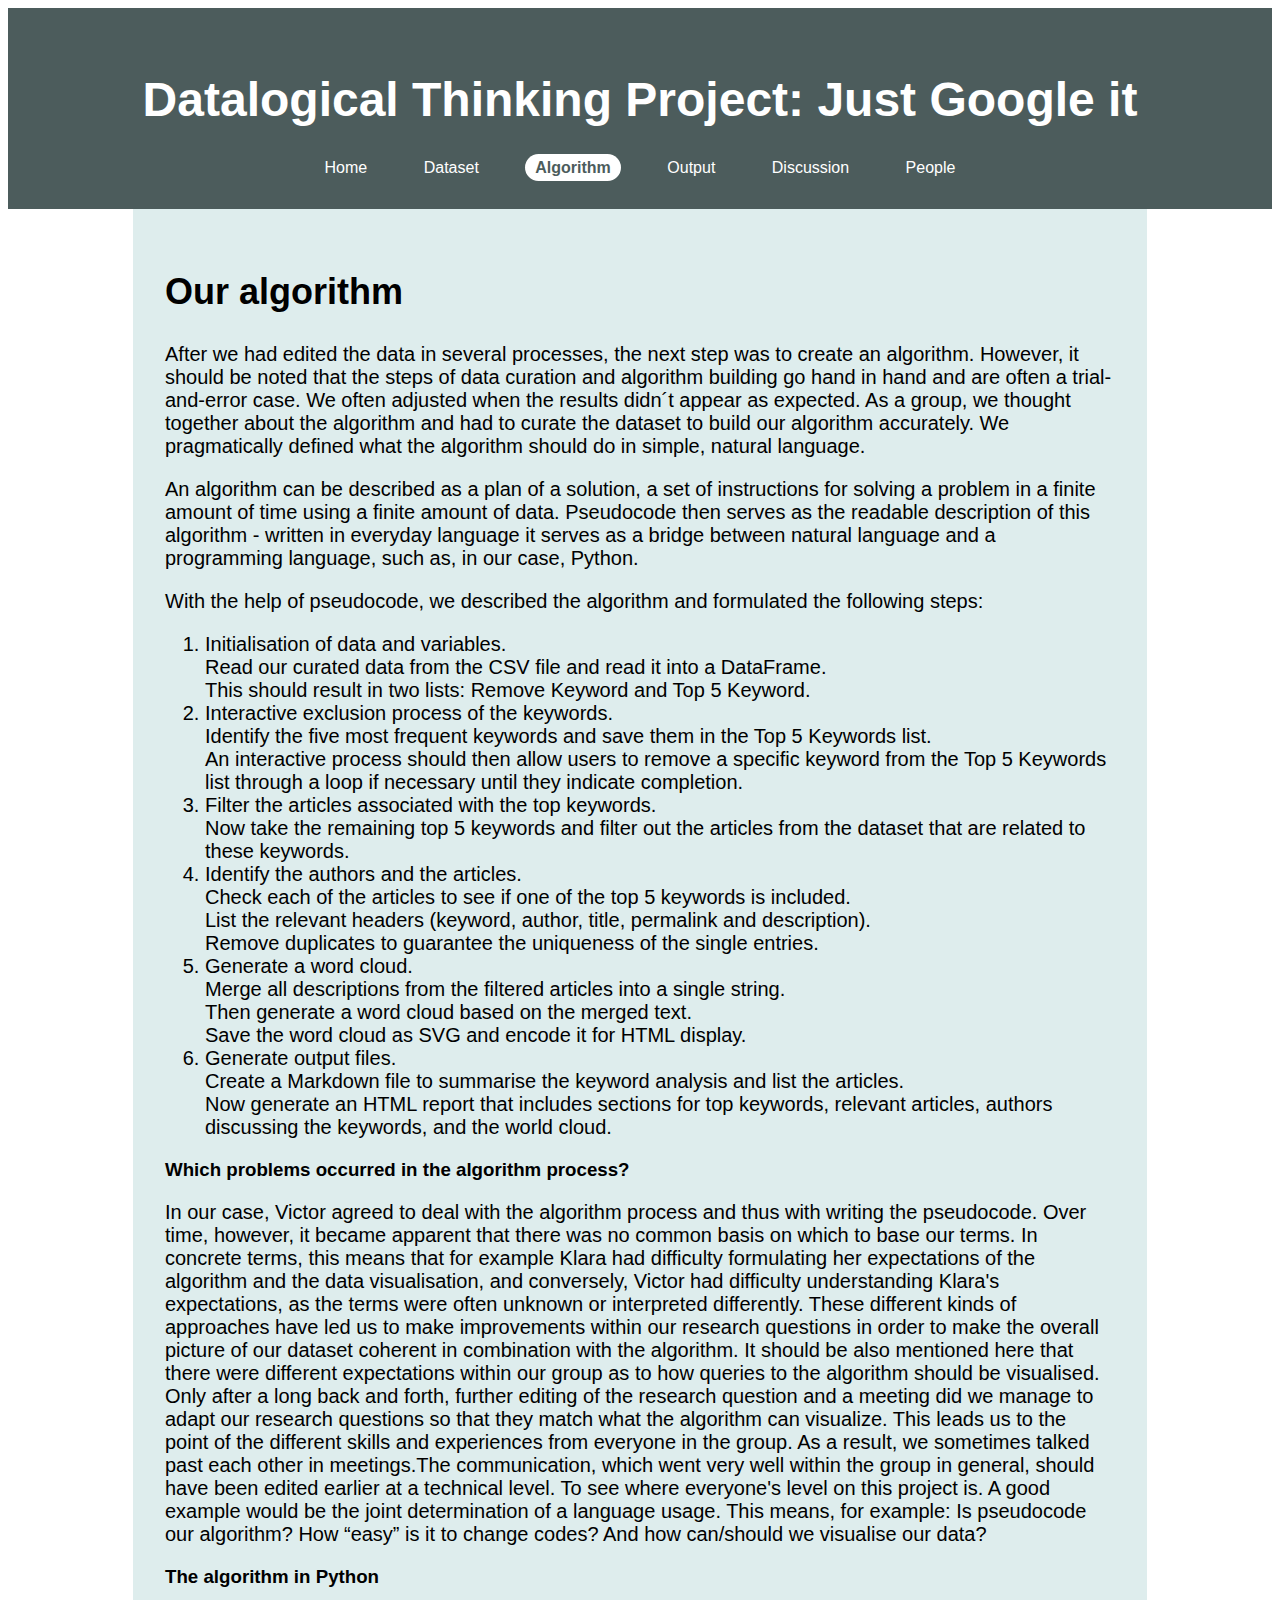
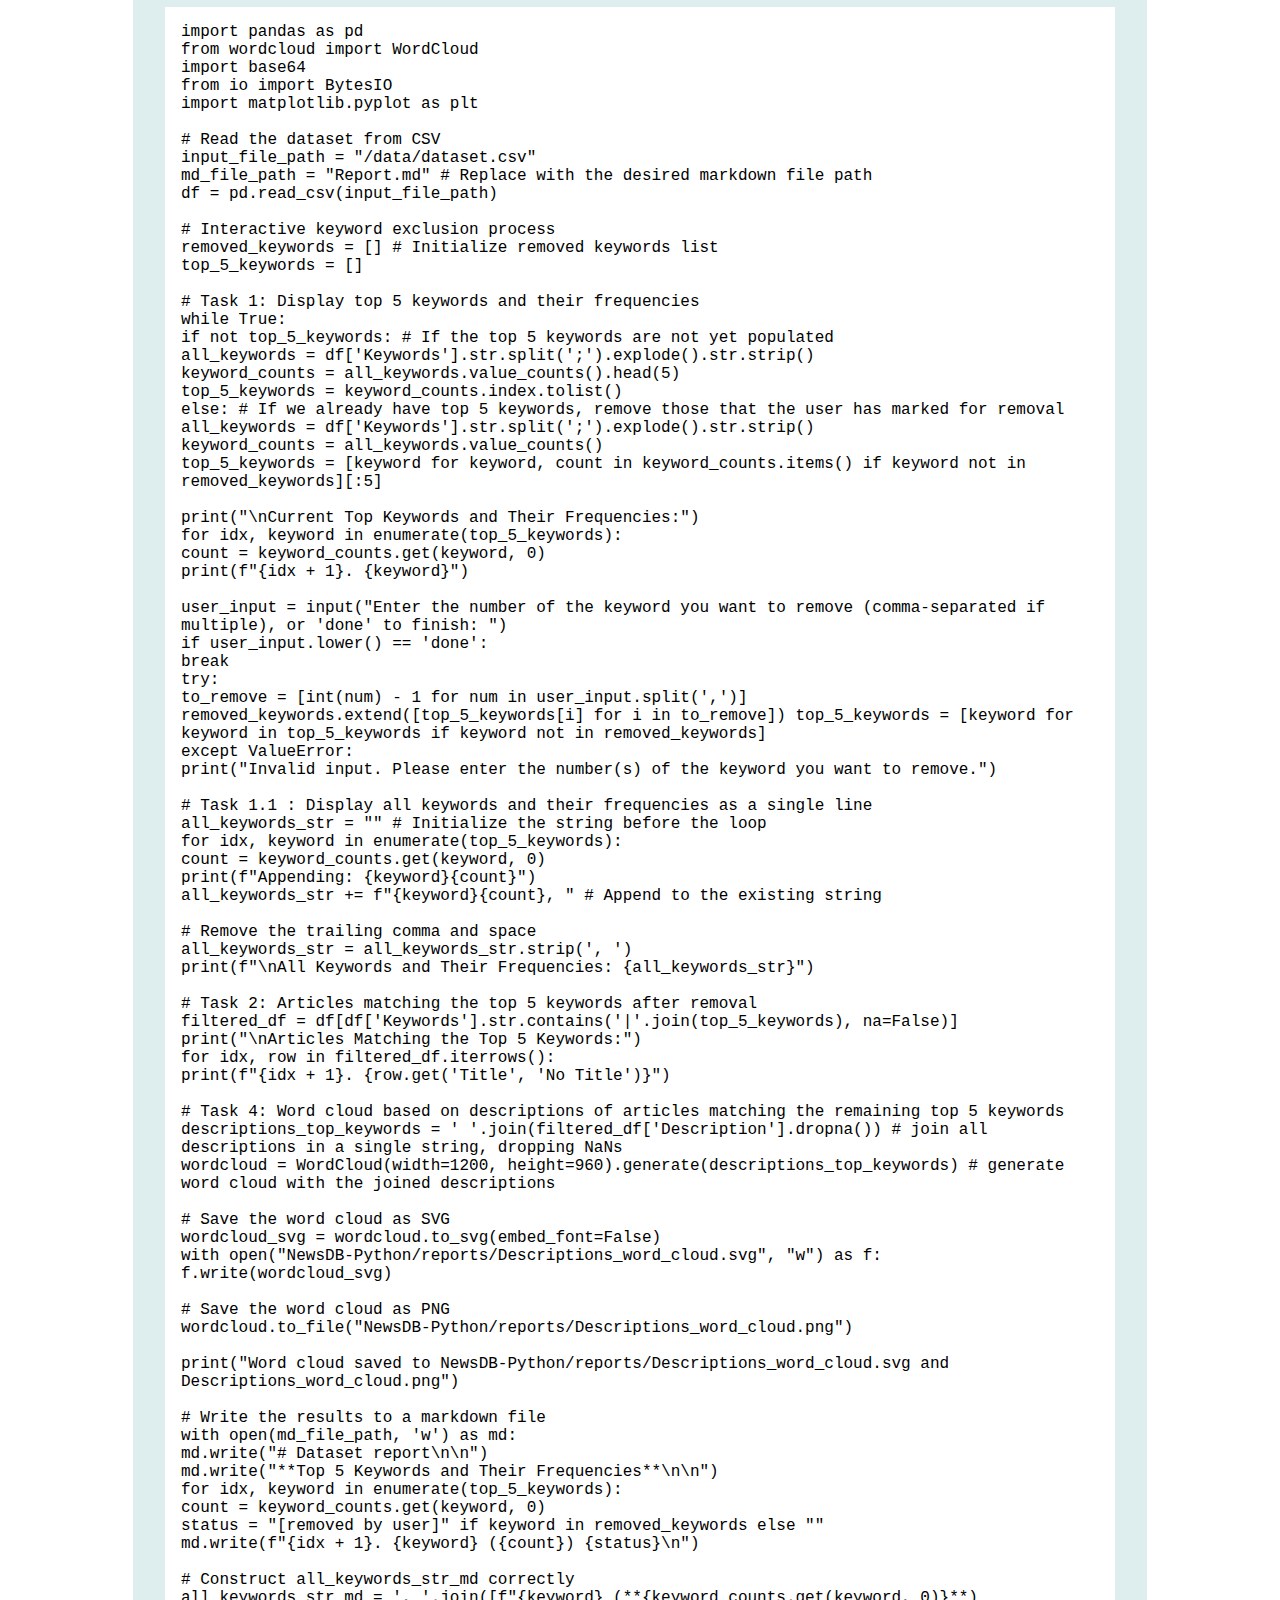
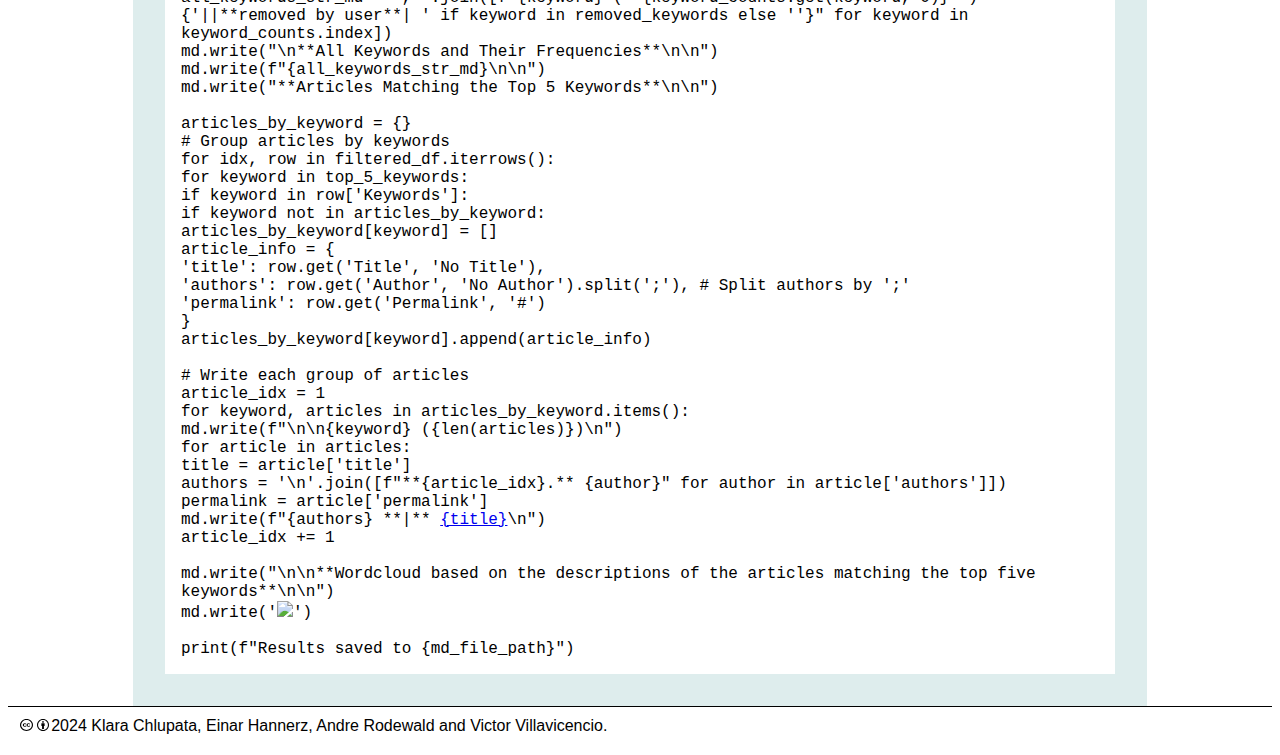
==== commit 4da93aeb: "edited the code in the algorithm page" ====
--- a/docs/algorithm.html
+++ b/docs/algorithm.html
@@ -78,7 +78,7 @@
 <br>
 
 # Read the dataset from CSV<br>
-input_file_path = "NewsDB-Python/datasets/dataset.csv"<br>
+input_file_path = "/data/dataset.csv"<br>
 md_file_path = "Report.md"  # Replace with the desired markdown file path<br>
 df = pd.read_csv(input_file_path)<br>
 <br>
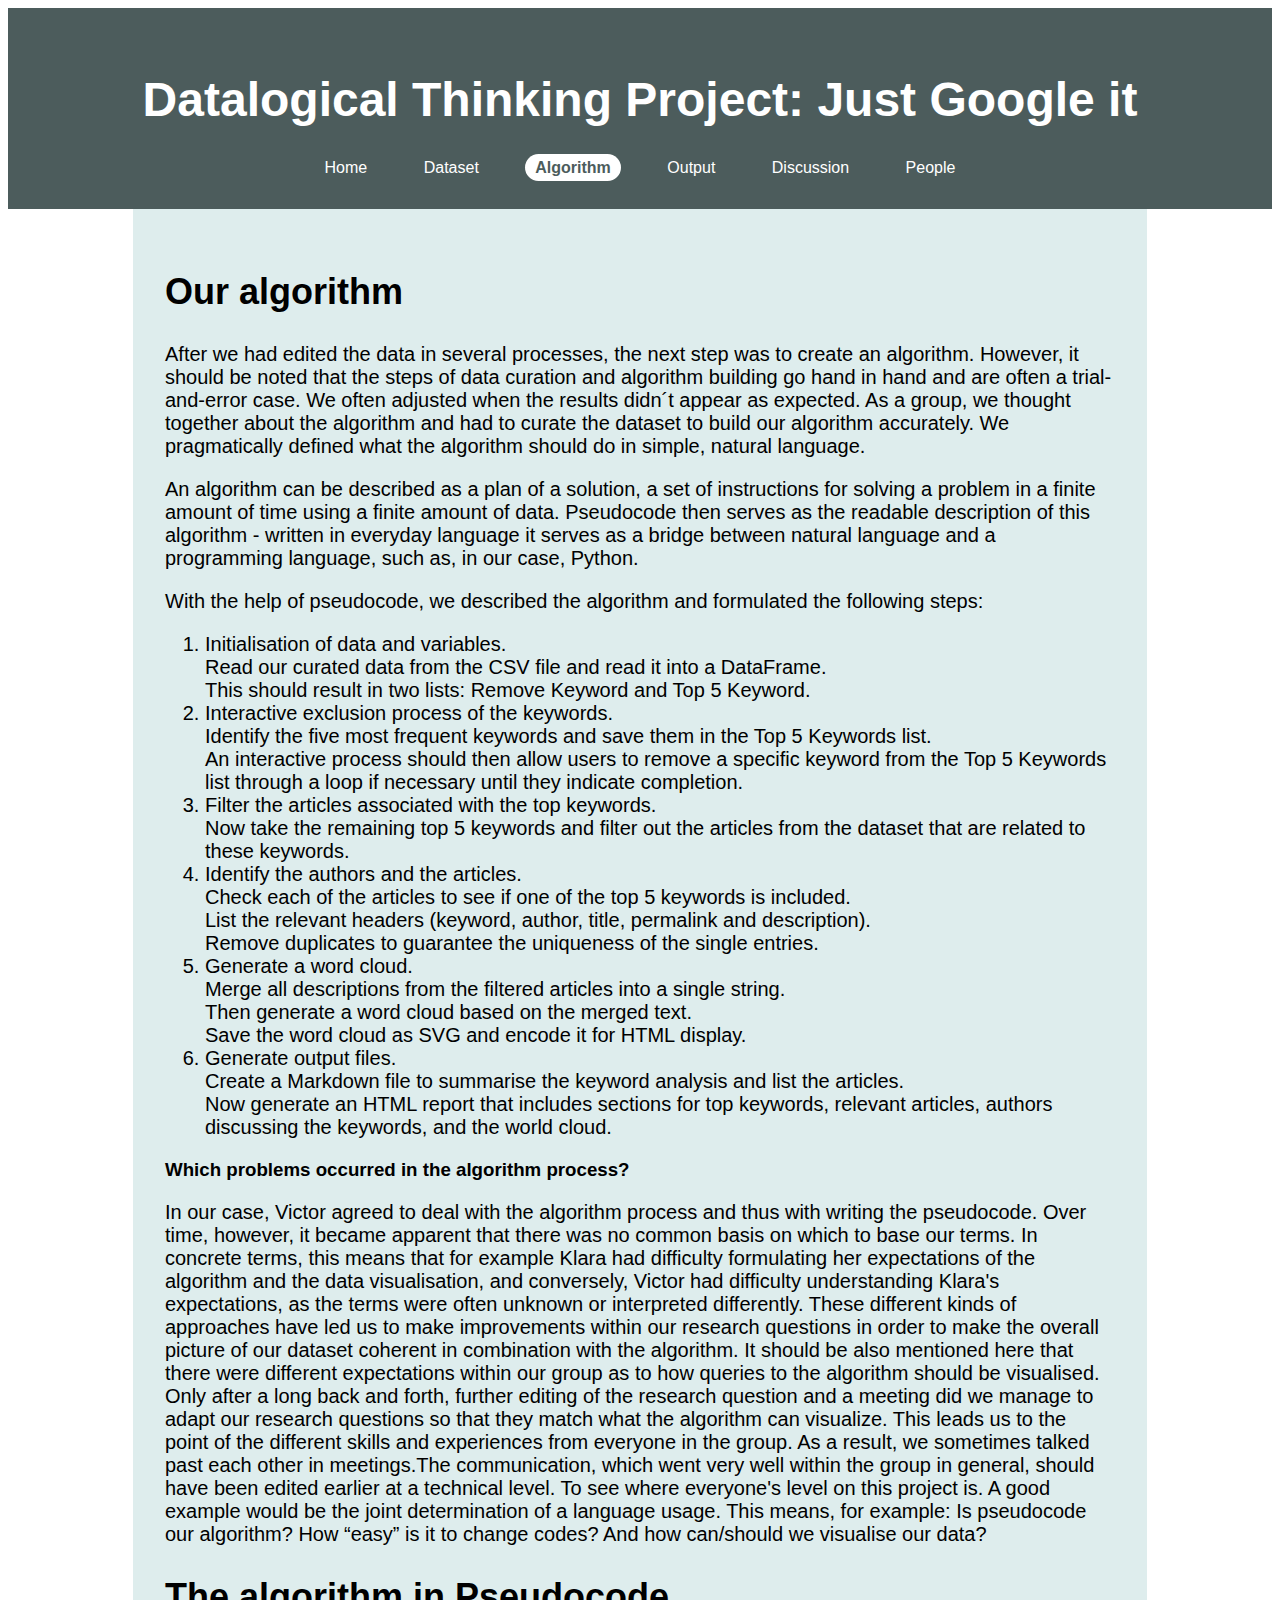
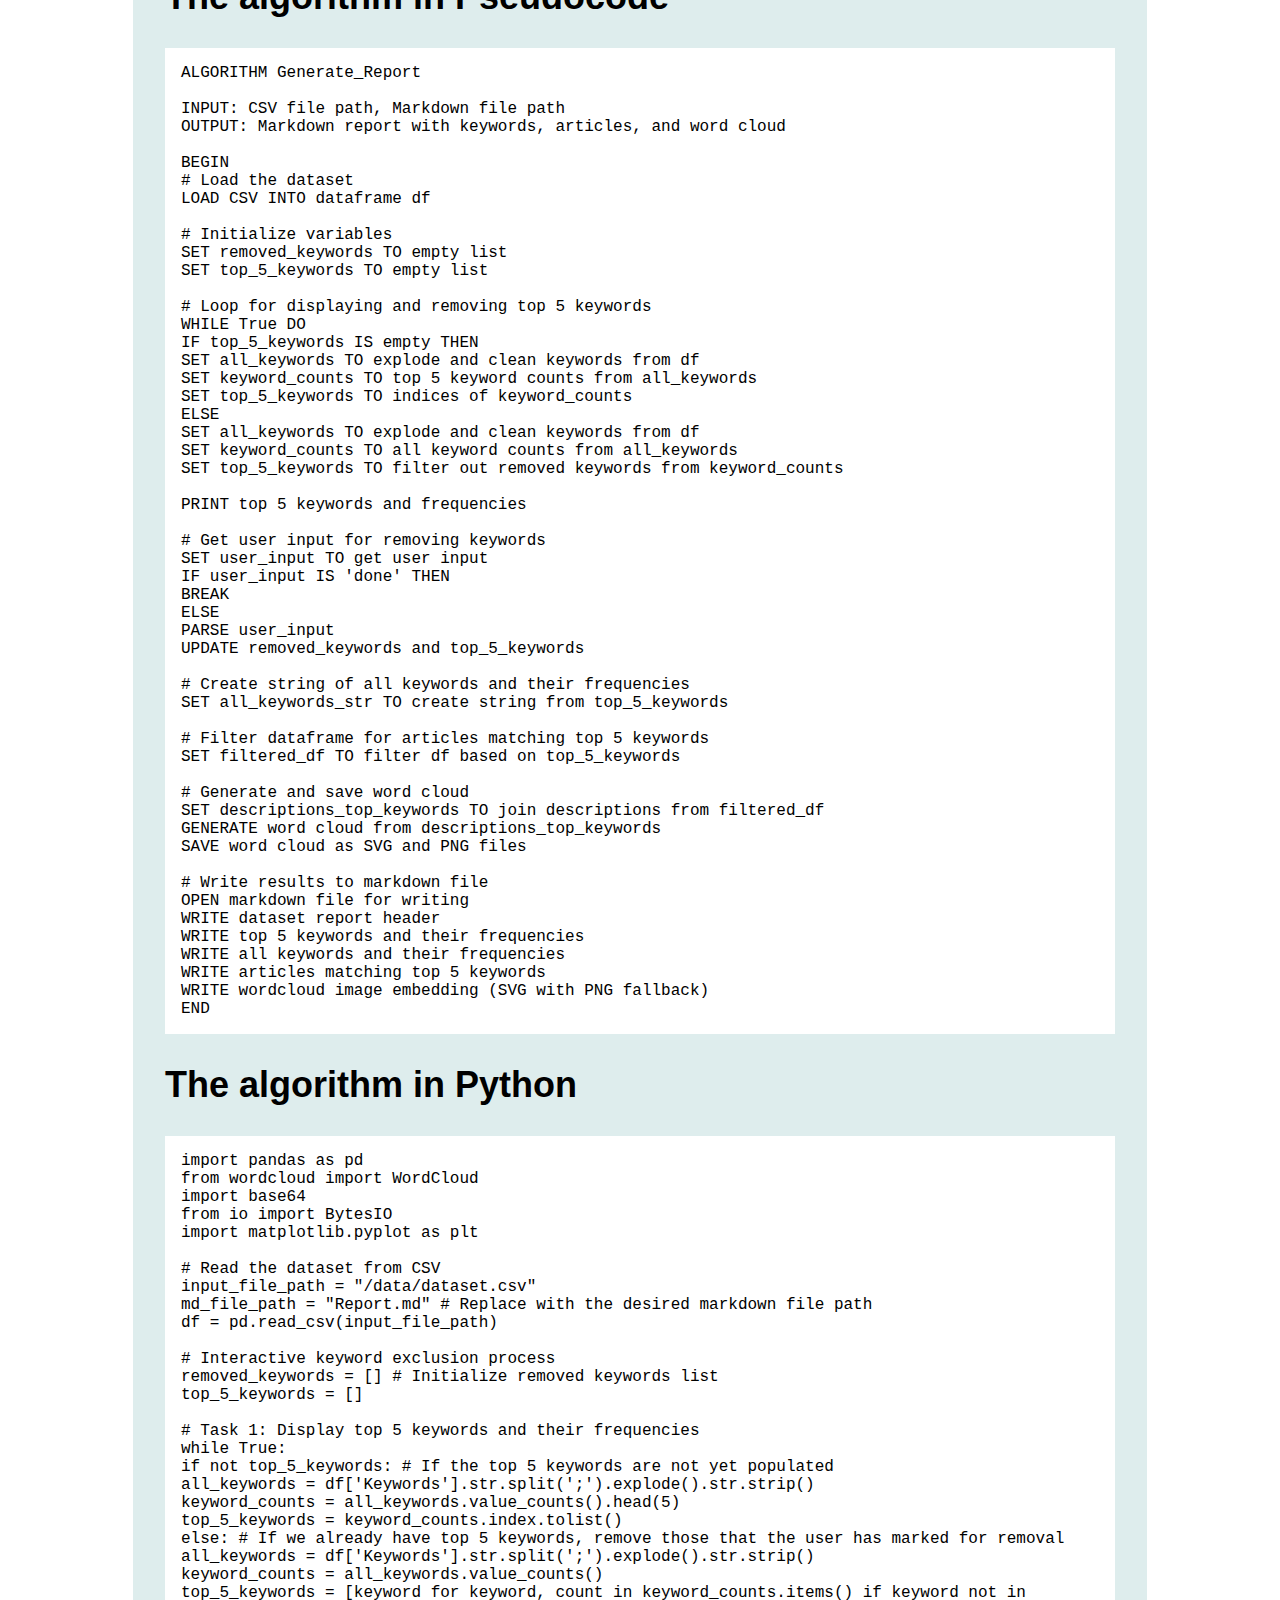
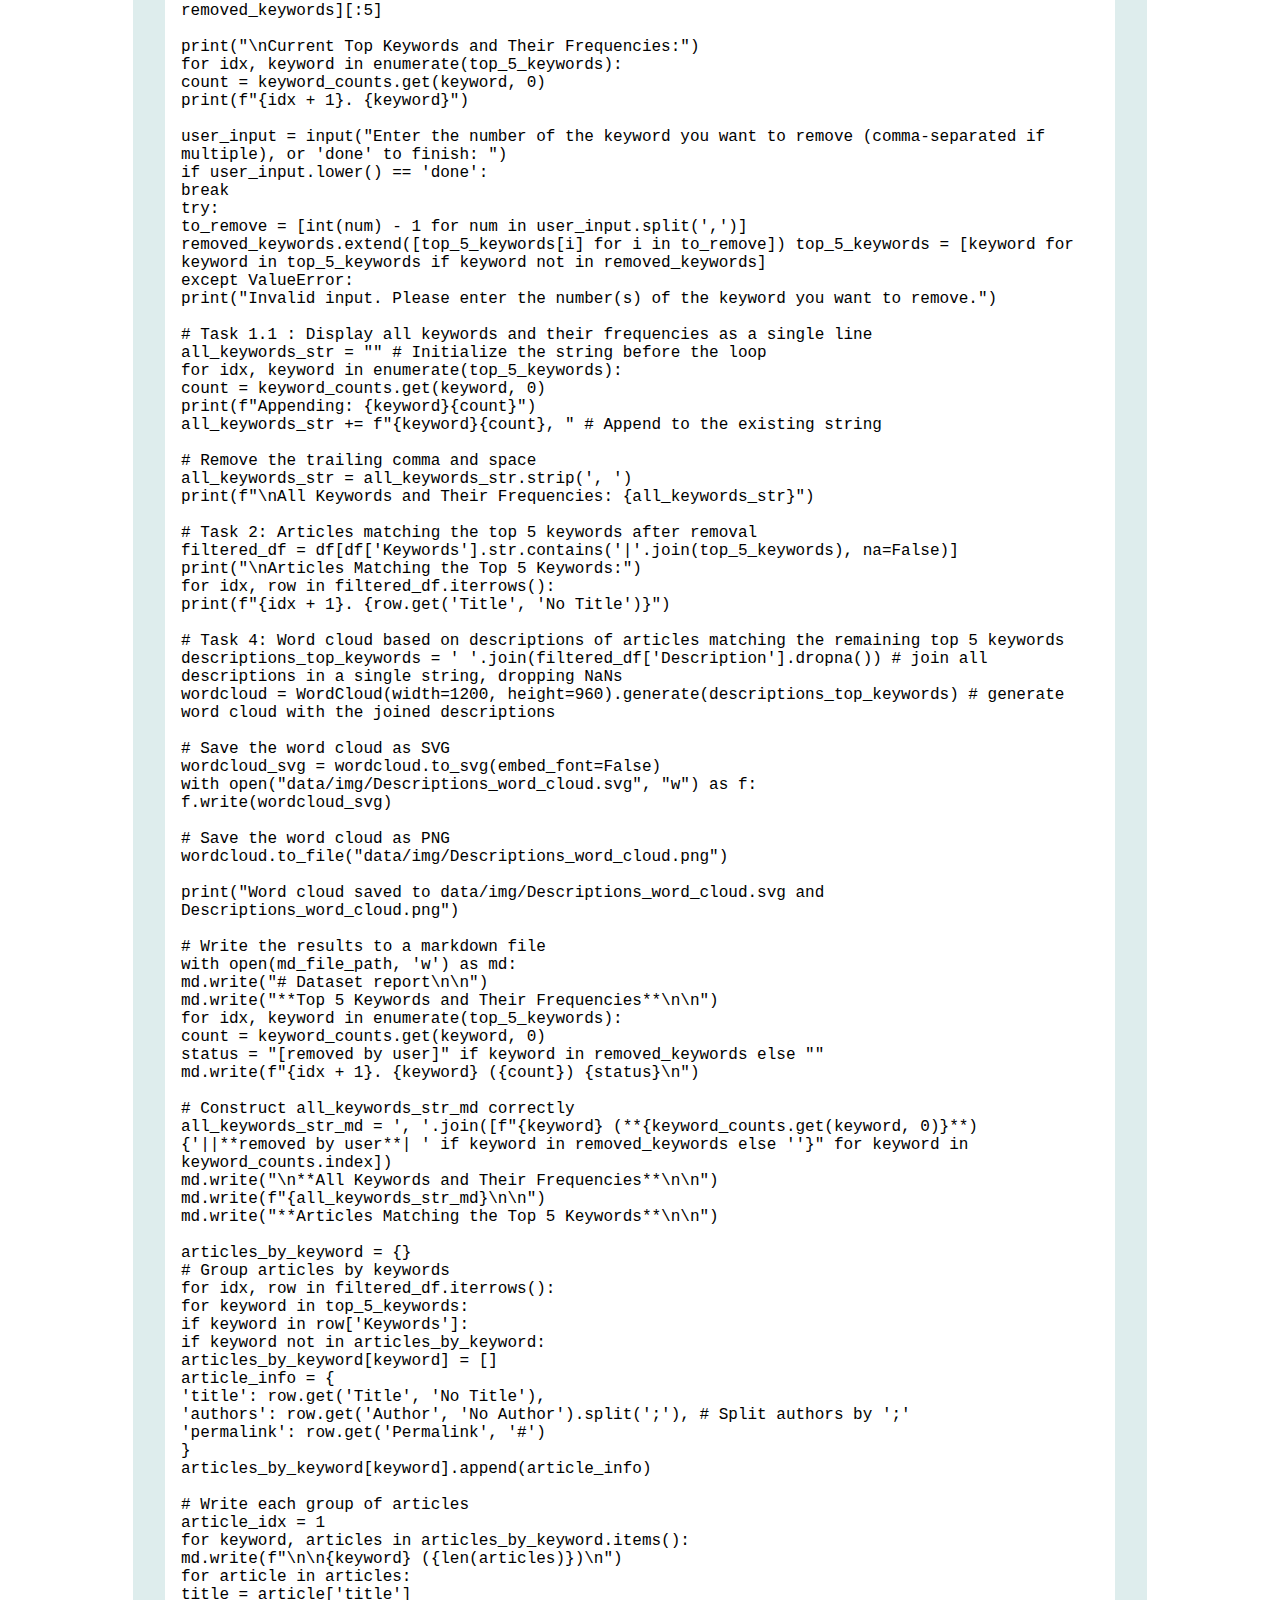
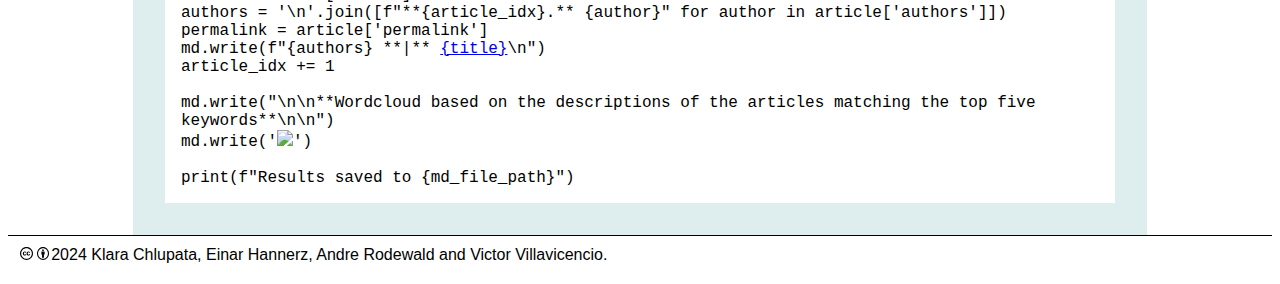
==== commit aa1ce305: "Update algorithm.html" ====
--- a/docs/algorithm.html
+++ b/docs/algorithm.html
@@ -66,9 +66,65 @@
 <p>In our case, Victor agreed to deal with the algorithm process and thus with writing the pseudocode. Over time, however, it became apparent that there was no common basis on which to base our terms. In concrete terms, this means that for example Klara had difficulty formulating her expectations of the algorithm and the data visualisation, and conversely, Victor had difficulty understanding Klara's expectations, as the terms were often unknown or interpreted differently. These different kinds of approaches have led us to make improvements within our research questions in order to make the overall picture of our dataset coherent in combination with the algorithm. It should be also mentioned here that there were different expectations within our group as to how queries to the algorithm should be visualised. Only after a long back and forth, further editing of the research question and a meeting did we manage to adapt our research questions so that they match what the algorithm can visualize. This leads us to the point of the different skills and experiences from everyone in the group. As a result, we sometimes talked past each other in meetings.The communication, which went very well within the group in general, should have been edited earlier at a technical level. To see where everyone's level on this project is. A good example would be the joint determination of a language usage. This means, for example: Is pseudocode our algorithm? How “easy” is it to change codes? And how can/should we visualise our data?</p> 
 
 
-
-
-            <h3>The algorithm in Python</h3>
+<h2>The algorithm in Pseudocode</h2>
+<code>
+    ALGORITHM Generate_Report<br>
+    <br>
+    INPUT: CSV file path, Markdown file path<br>
+    OUTPUT: Markdown report with keywords, articles, and word cloud<br>
+    <br>
+    BEGIN<br>
+        # Load the dataset<br>
+        LOAD CSV INTO dataframe df<br>
+        <br>
+        # Initialize variables<br>
+        SET removed_keywords TO empty list<br>
+        SET top_5_keywords TO empty list<br>
+        <br>
+        # Loop for displaying and removing top 5 keywords<br>
+        WHILE True DO<br>
+            IF top_5_keywords IS empty THEN<br>
+                SET all_keywords TO explode and clean keywords from df<br>
+                SET keyword_counts TO top 5 keyword counts from all_keywords<br>
+                SET top_5_keywords TO indices of keyword_counts<br>
+            ELSE<br>
+                SET all_keywords TO explode and clean keywords from df<br>
+                SET keyword_counts TO all keyword counts from all_keywords<br>
+                SET top_5_keywords TO filter out removed keywords from keyword_counts<br>
+                <br>
+            PRINT top 5 keywords and frequencies<br>
+            <br>
+            # Get user input for removing keywords<br>
+            SET user_input TO get user input<br>
+            IF user_input IS 'done' THEN<br>
+                BREAK<br>
+            ELSE<br>
+                PARSE user_input<br>
+                UPDATE removed_keywords and top_5_keywords<br>
+                <br>
+        # Create string of all keywords and their frequencies<br>
+        SET all_keywords_str TO create string from top_5_keywords<br>
+        <br>
+        # Filter dataframe for articles matching top 5 keywords<br>
+        SET filtered_df TO filter df based on top_5_keywords<br>
+        <br>
+        # Generate and save word cloud<br>
+        SET descriptions_top_keywords TO join descriptions from filtered_df<br>
+        GENERATE word cloud from descriptions_top_keywords<br>
+        SAVE word cloud as SVG and PNG files<br>
+        <br>
+        # Write results to markdown file<br>
+        OPEN markdown file for writing<br>
+        WRITE dataset report header<br>
+        WRITE top 5 keywords and their frequencies<br>
+        WRITE all keywords and their frequencies<br>
+        WRITE articles matching top 5 keywords<br>
+        WRITE wordcloud image embedding (SVG with PNG fallback)<br>
+    END
+
+</code>
+
+            <h2>The algorithm in Python</h2>
                 <code>
 import pandas as pd<br>
 from wordcloud import WordCloud<br>
@@ -140,13 +196,13 @@
 <br>
 # Save the word cloud as SVG<br>
 wordcloud_svg = wordcloud.to_svg(embed_font=False)<br>
-with open("NewsDB-Python/reports/Descriptions_word_cloud.svg", "w") as f:<br>
+with open("data/img/Descriptions_word_cloud.svg", "w") as f:<br>
     f.write(wordcloud_svg)<br>
     <br>
 # Save the word cloud as PNG<br>
-wordcloud.to_file("NewsDB-Python/reports/Descriptions_word_cloud.png")<br>
-<br>
-print("Word cloud saved to NewsDB-Python/reports/Descriptions_word_cloud.svg and Descriptions_word_cloud.png")<br>
+wordcloud.to_file("data/img/Descriptions_word_cloud.png")<br>
+<br>
+print("Word cloud saved to data/img/Descriptions_word_cloud.svg and Descriptions_word_cloud.png")<br>
 <br>
 # Write the results to a markdown file<br>
 with open(md_file_path, 'w') as md:<br>
@@ -189,7 +245,7 @@
             article_idx += 1<br>
             <br>
     md.write("\n\n**Wordcloud based on the descriptions of the articles matching the top five keywords**\n\n")<br>
-    md.write('<img src="NewsDB-Python/reports/Descriptions_word_cloud.svg" onerror="this.onerror=null;this.src=\'NewsDB-Python/reports/Descriptions_word_cloud.png\';">')<br>
+    md.write('<img src="data/img/Descriptions_word_cloud.svg" onerror="this.onerror=null;this.src=\'data/img/Descriptions_word_cloud.png\';">')<br>
     <br>
 print(f"Results saved to {md_file_path}")
                 </code>
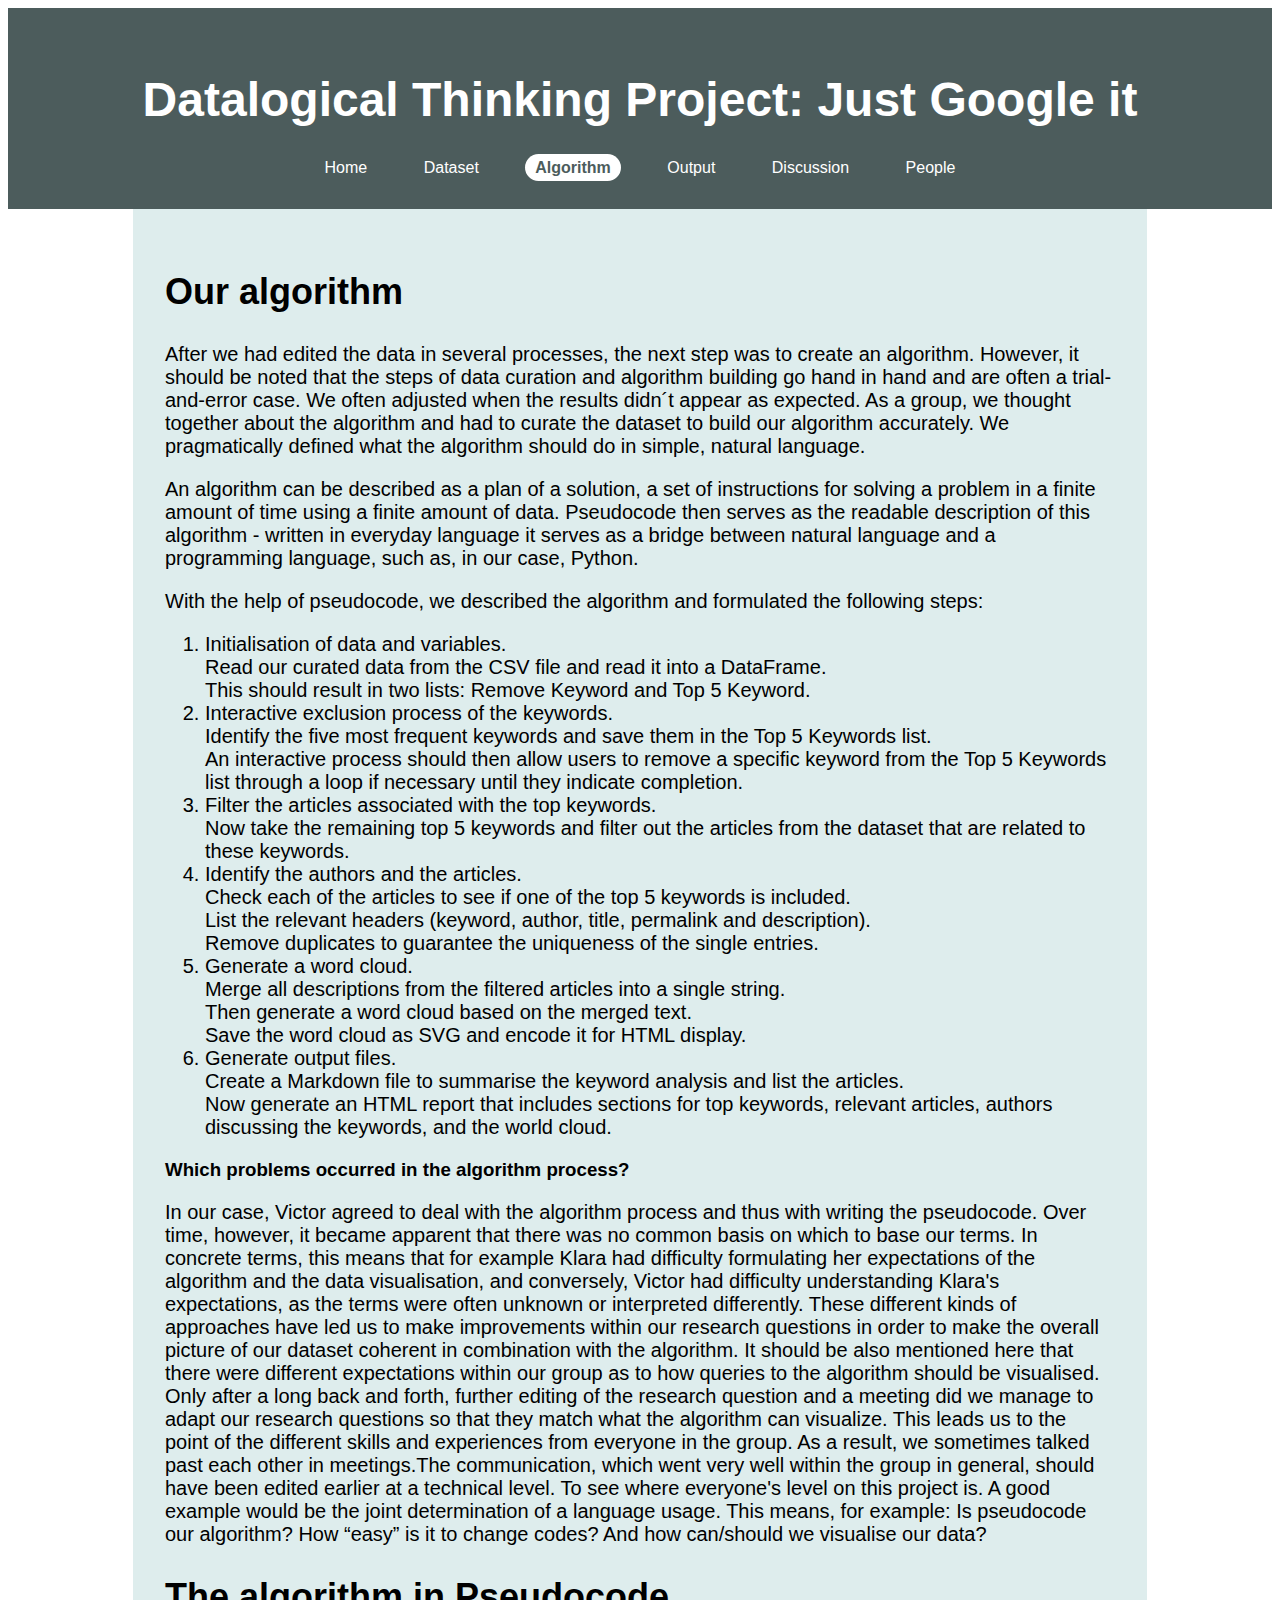
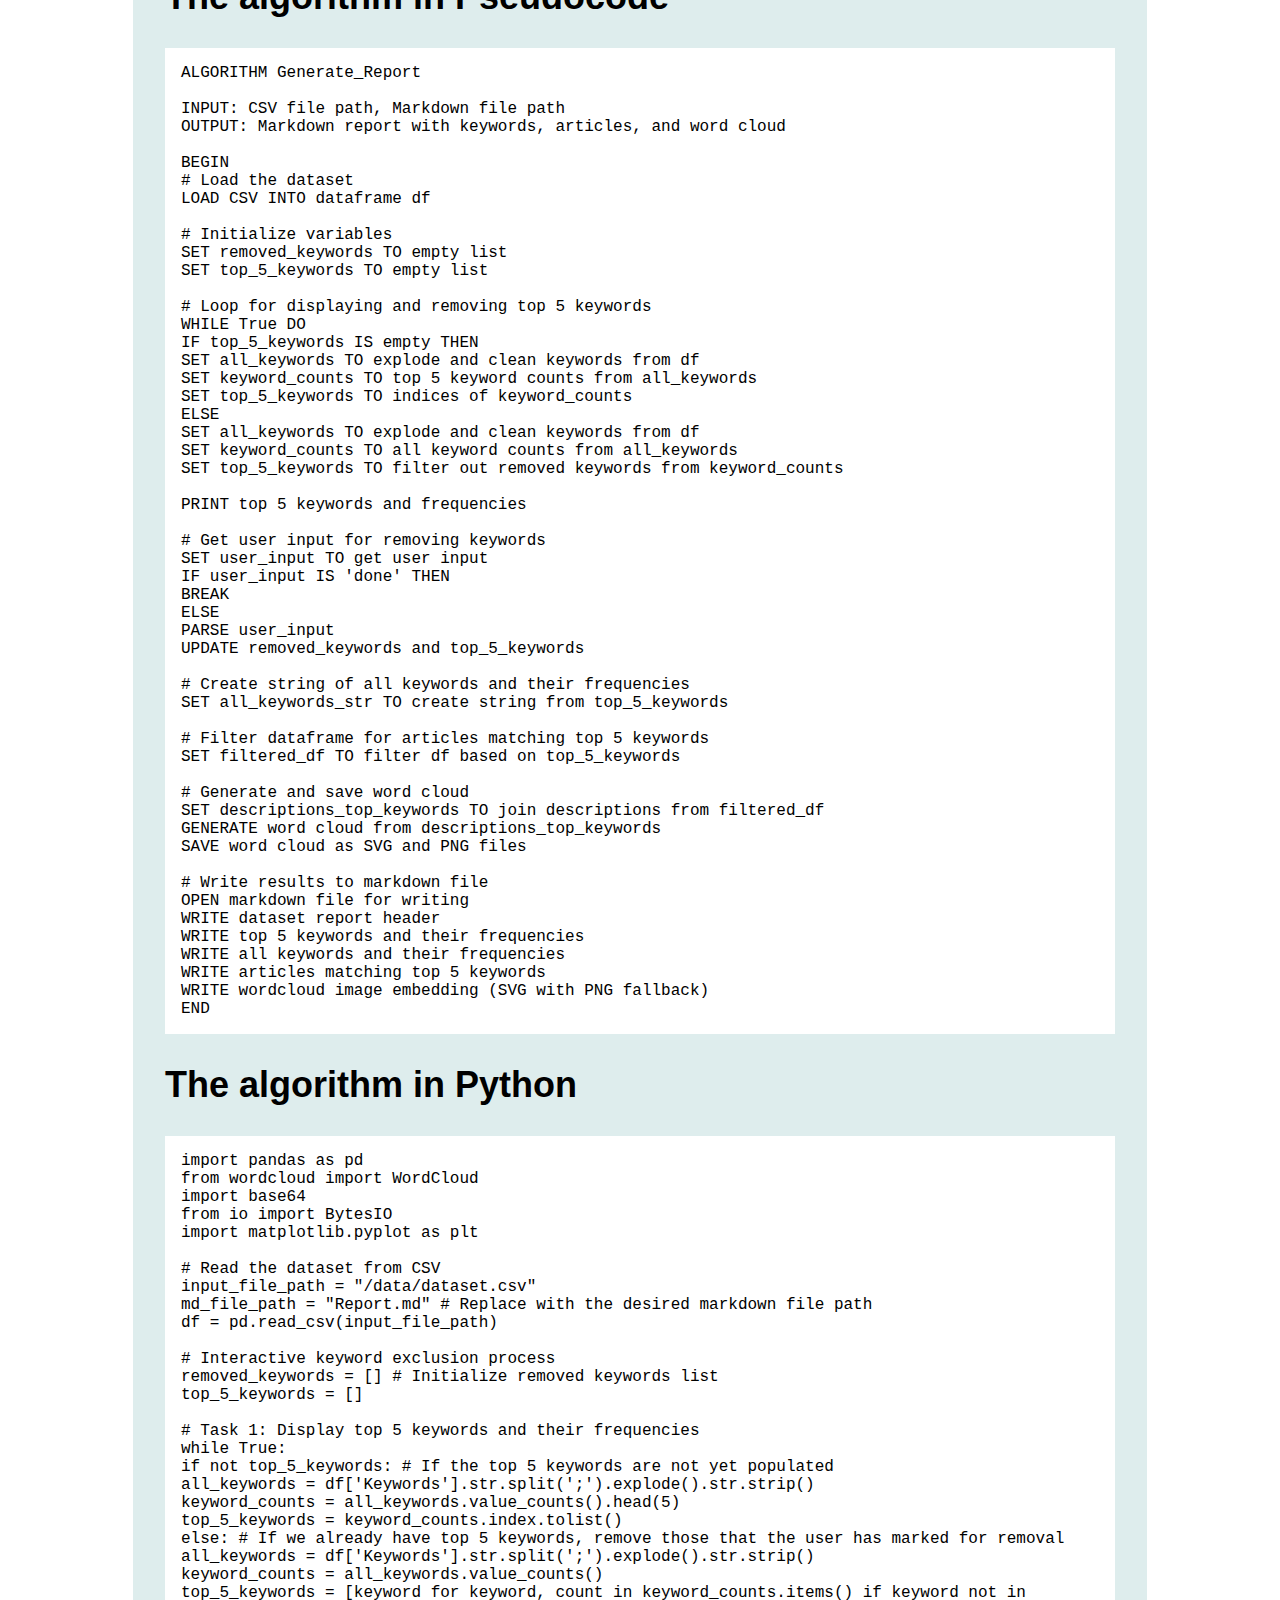
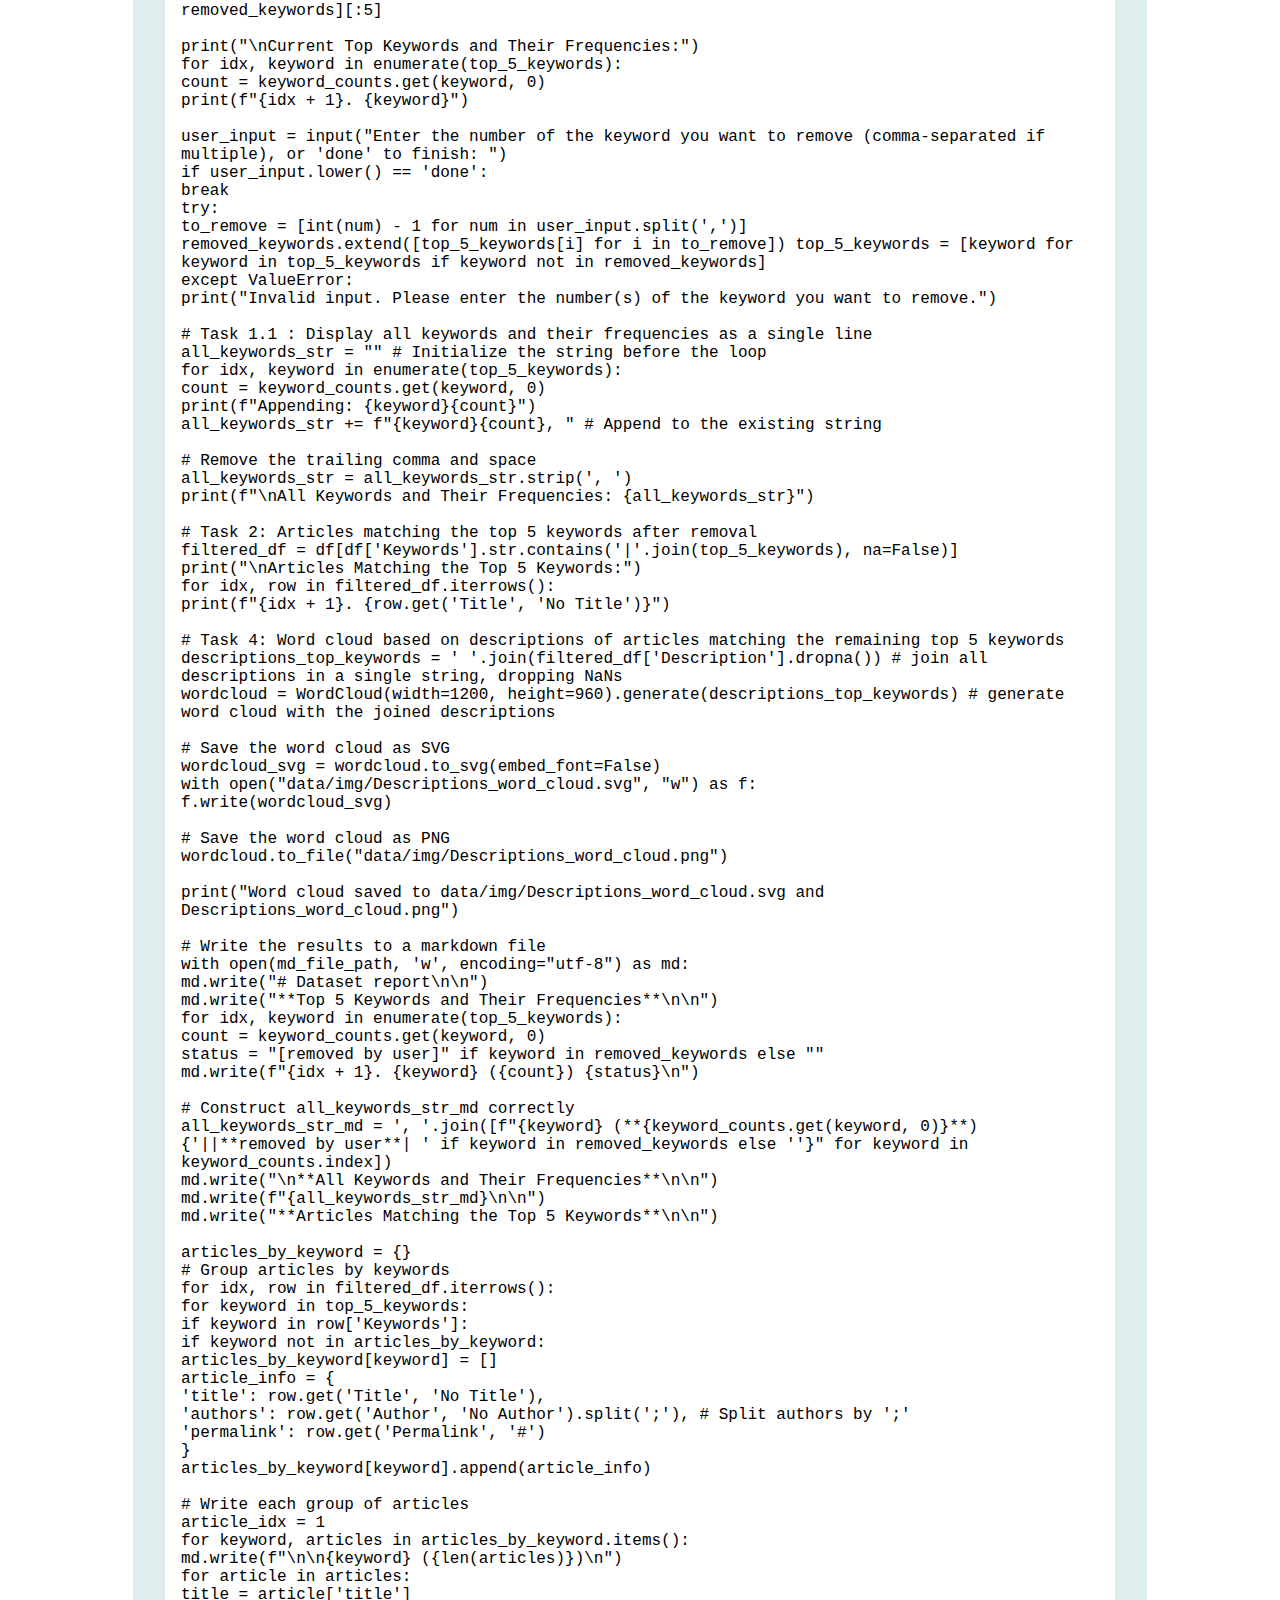
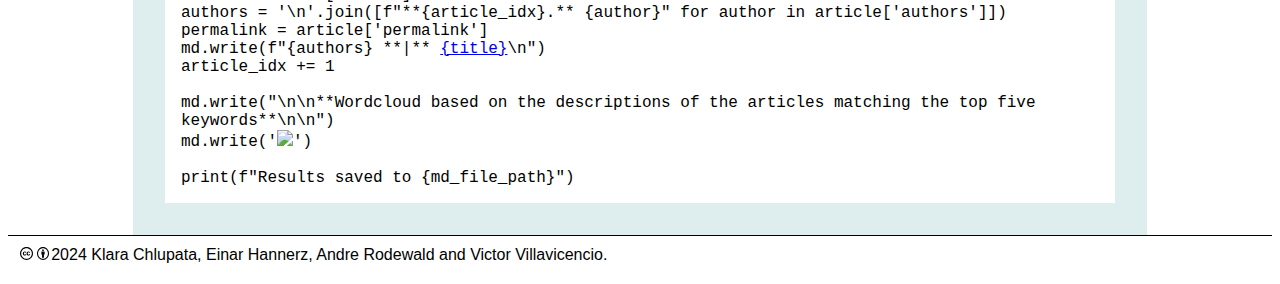
==== commit 86853d3f: "Update algorithm.html" ====
--- a/docs/algorithm.html
+++ b/docs/algorithm.html
@@ -205,7 +205,7 @@
 print("Word cloud saved to data/img/Descriptions_word_cloud.svg and Descriptions_word_cloud.png")<br>
 <br>
 # Write the results to a markdown file<br>
-with open(md_file_path, 'w') as md:<br>
+with open(md_file_path, 'w', encoding="utf-8") as md:<br>
     md.write("# Dataset report\n\n")<br>
     md.write("**Top 5 Keywords and Their Frequencies**\n\n")<br>
     for idx, keyword in enumerate(top_5_keywords):<br>
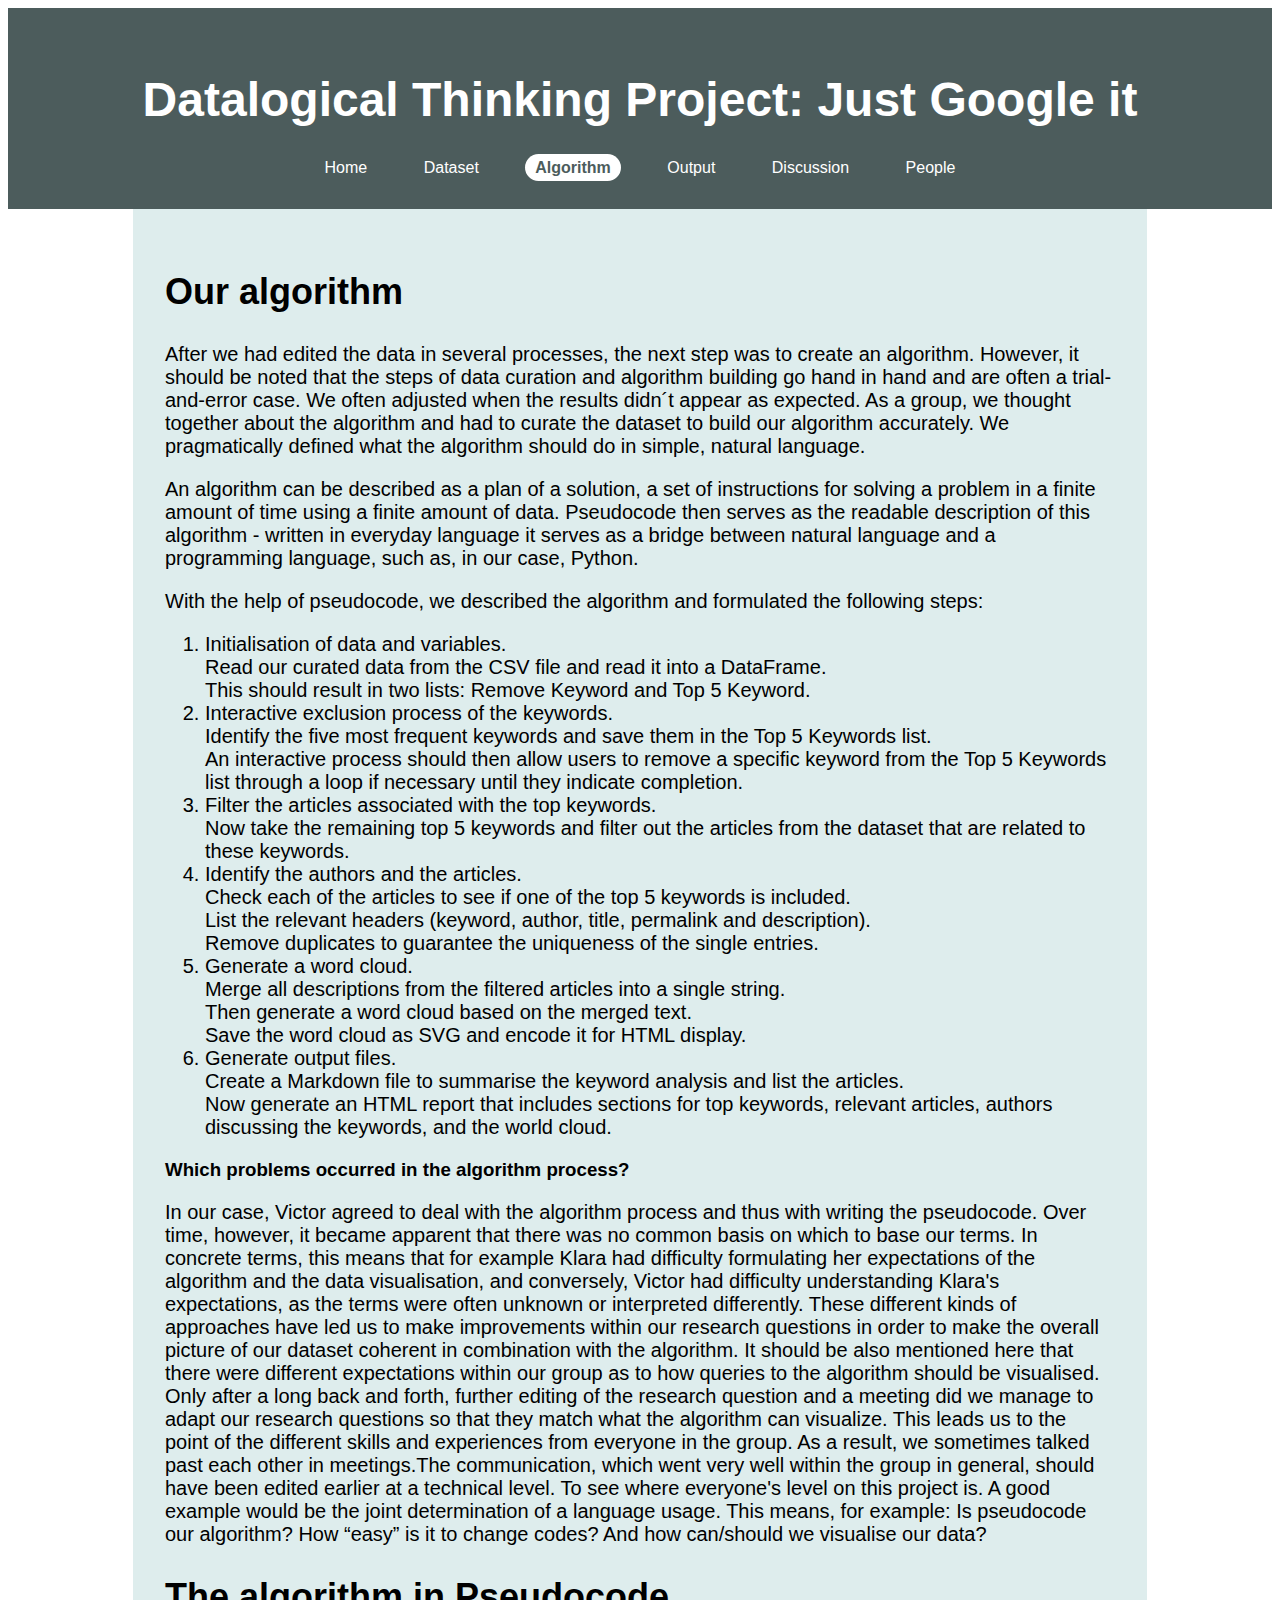
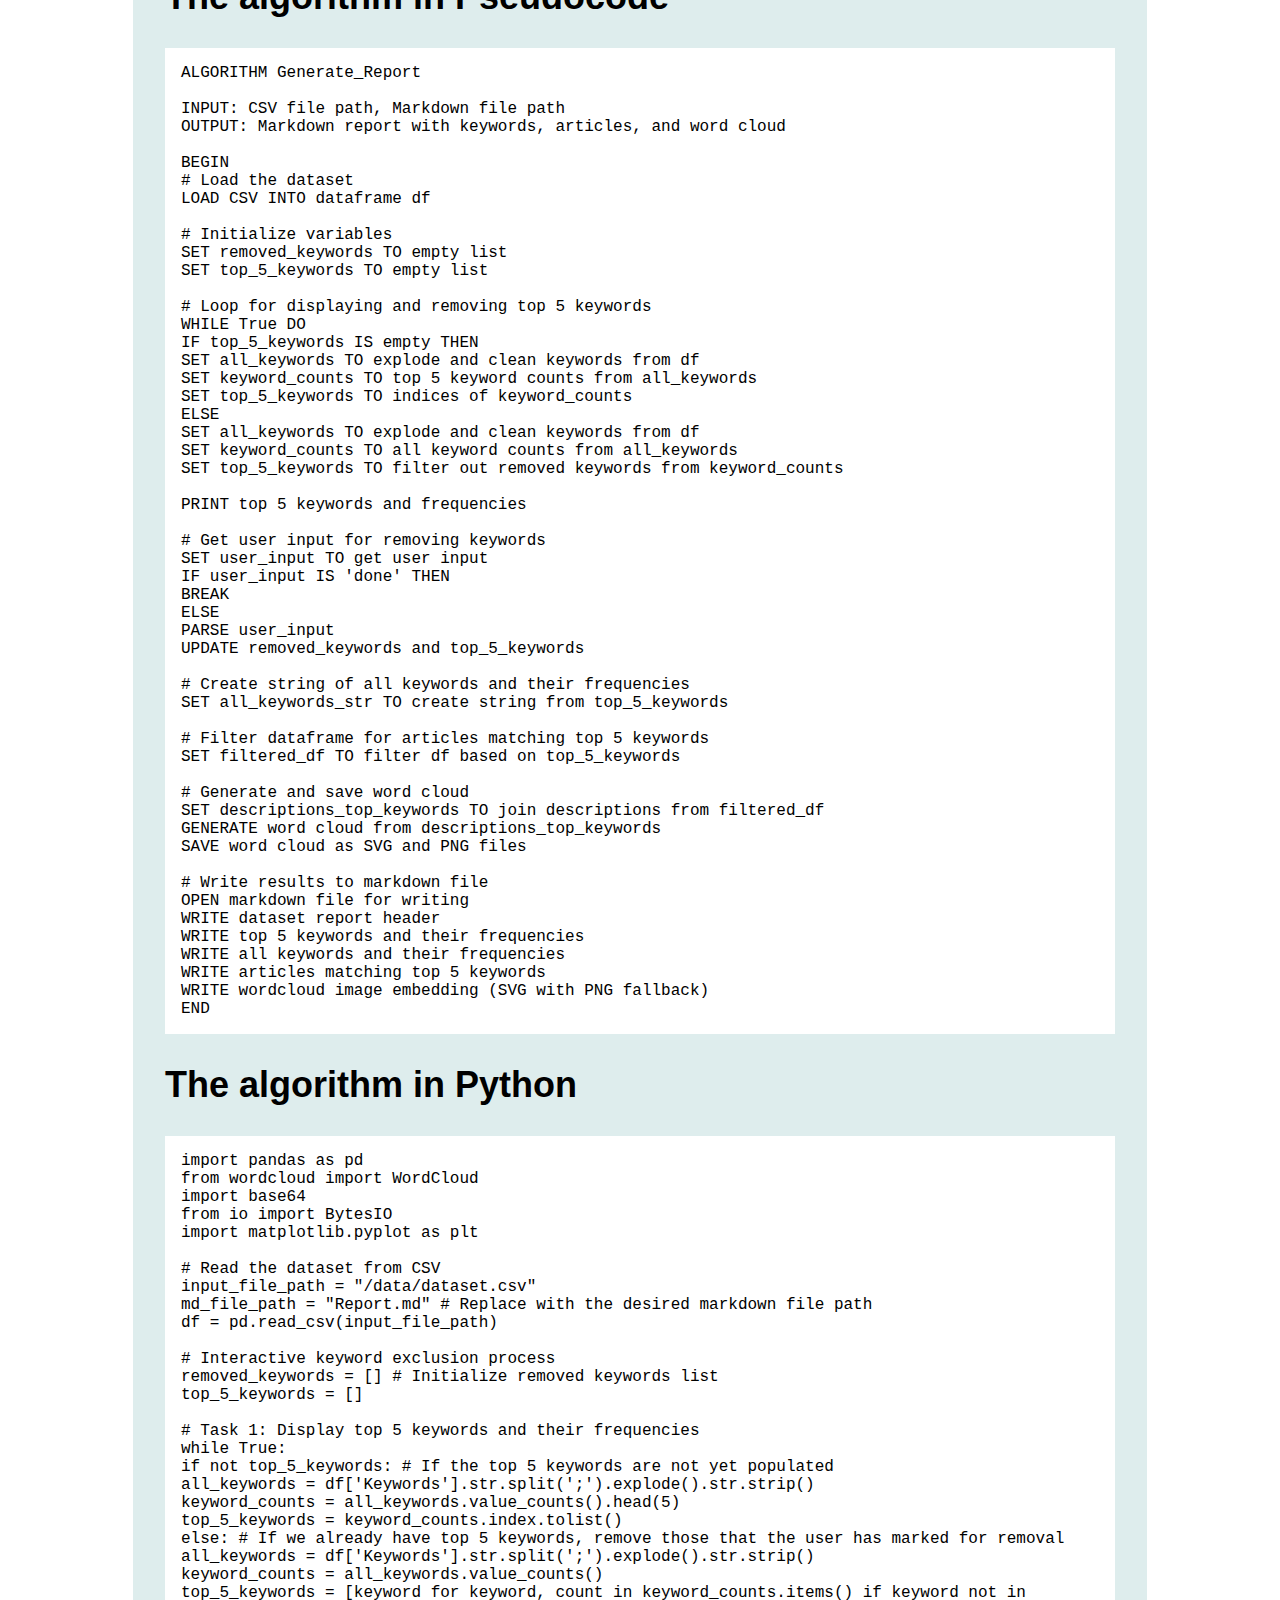
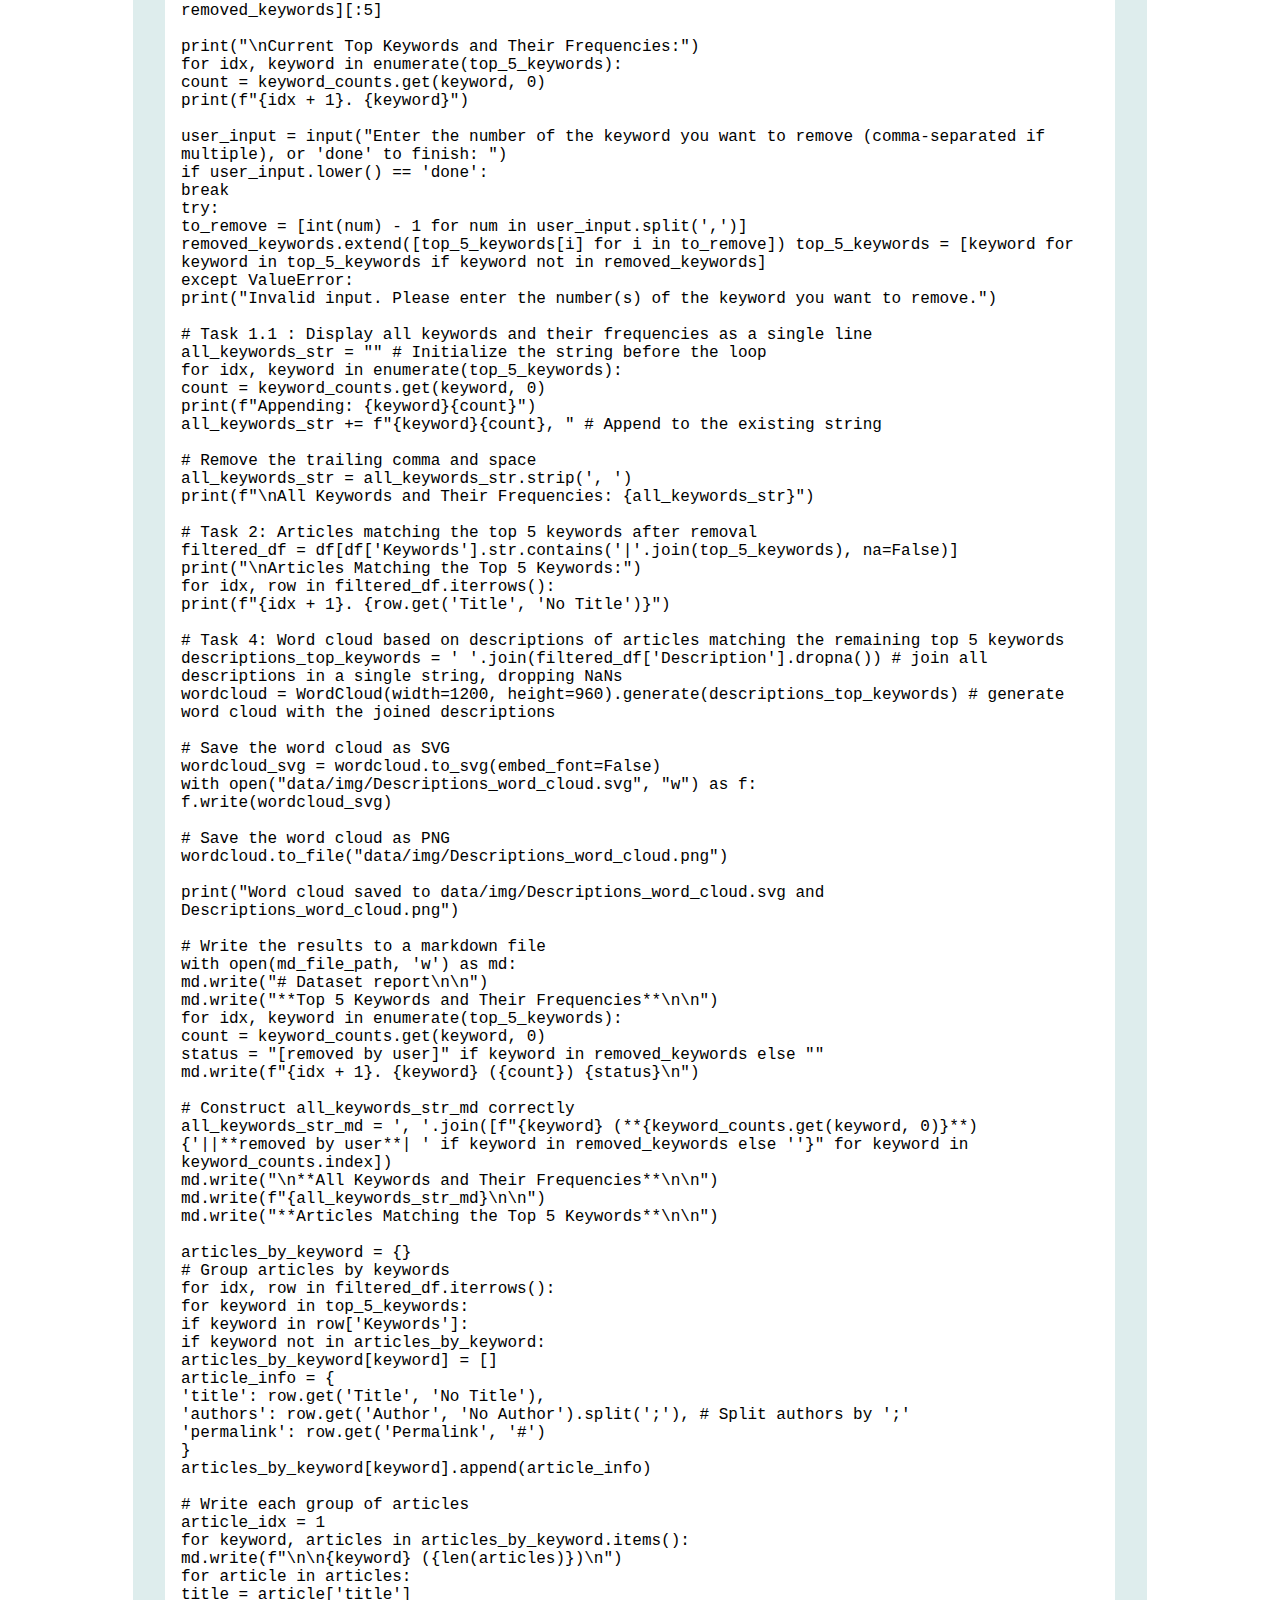
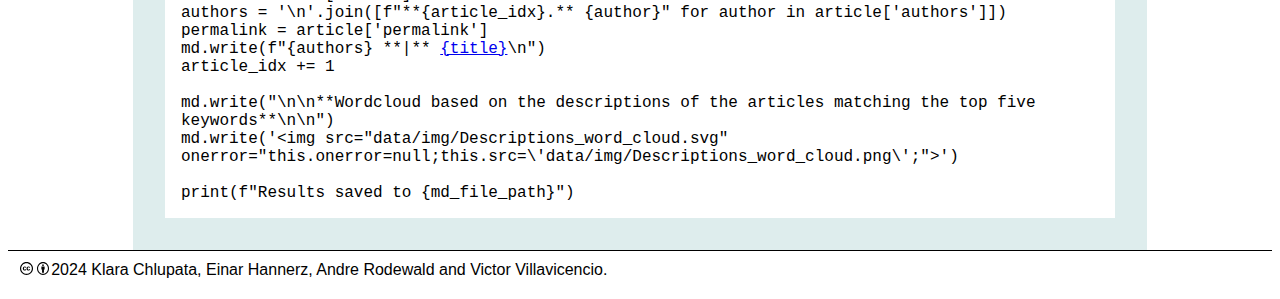
==== commit d949dfc8: "Update algorithm.html" ====
--- a/docs/algorithm.html
+++ b/docs/algorithm.html
@@ -205,7 +205,7 @@
 print("Word cloud saved to data/img/Descriptions_word_cloud.svg and Descriptions_word_cloud.png")<br>
 <br>
 # Write the results to a markdown file<br>
-with open(md_file_path, 'w', encoding="utf-8") as md:<br>
+with open(md_file_path, 'w') as md:<br>
     md.write("# Dataset report\n\n")<br>
     md.write("**Top 5 Keywords and Their Frequencies**\n\n")<br>
     for idx, keyword in enumerate(top_5_keywords):<br>
@@ -245,7 +245,7 @@
             article_idx += 1<br>
             <br>
     md.write("\n\n**Wordcloud based on the descriptions of the articles matching the top five keywords**\n\n")<br>
-    md.write('<img src="data/img/Descriptions_word_cloud.svg" onerror="this.onerror=null;this.src=\'data/img/Descriptions_word_cloud.png\';">')<br>
+    md.write('&lt;img src="data/img/Descriptions_word_cloud.svg" onerror="this.onerror=null;this.src=\'data/img/Descriptions_word_cloud.png\';"&gt;')<br>
     <br>
 print(f"Results saved to {md_file_path}")
                 </code>
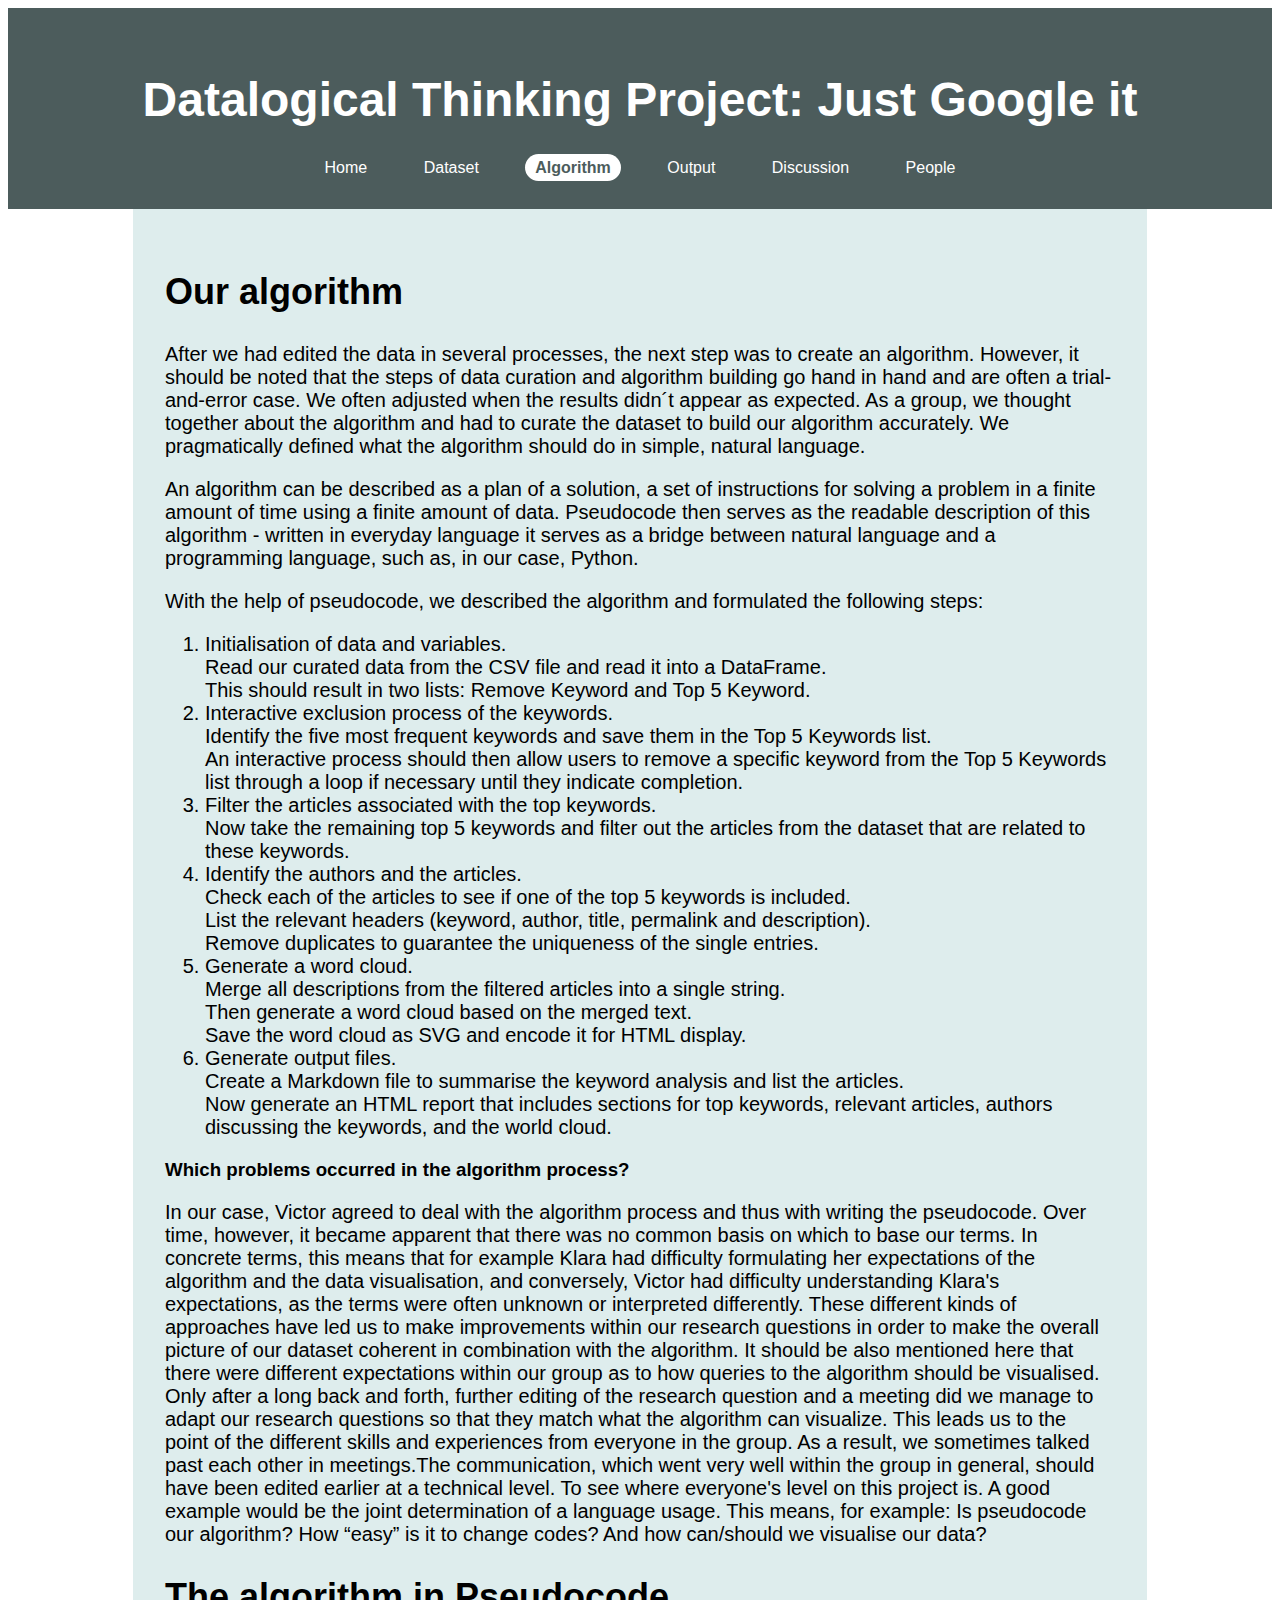
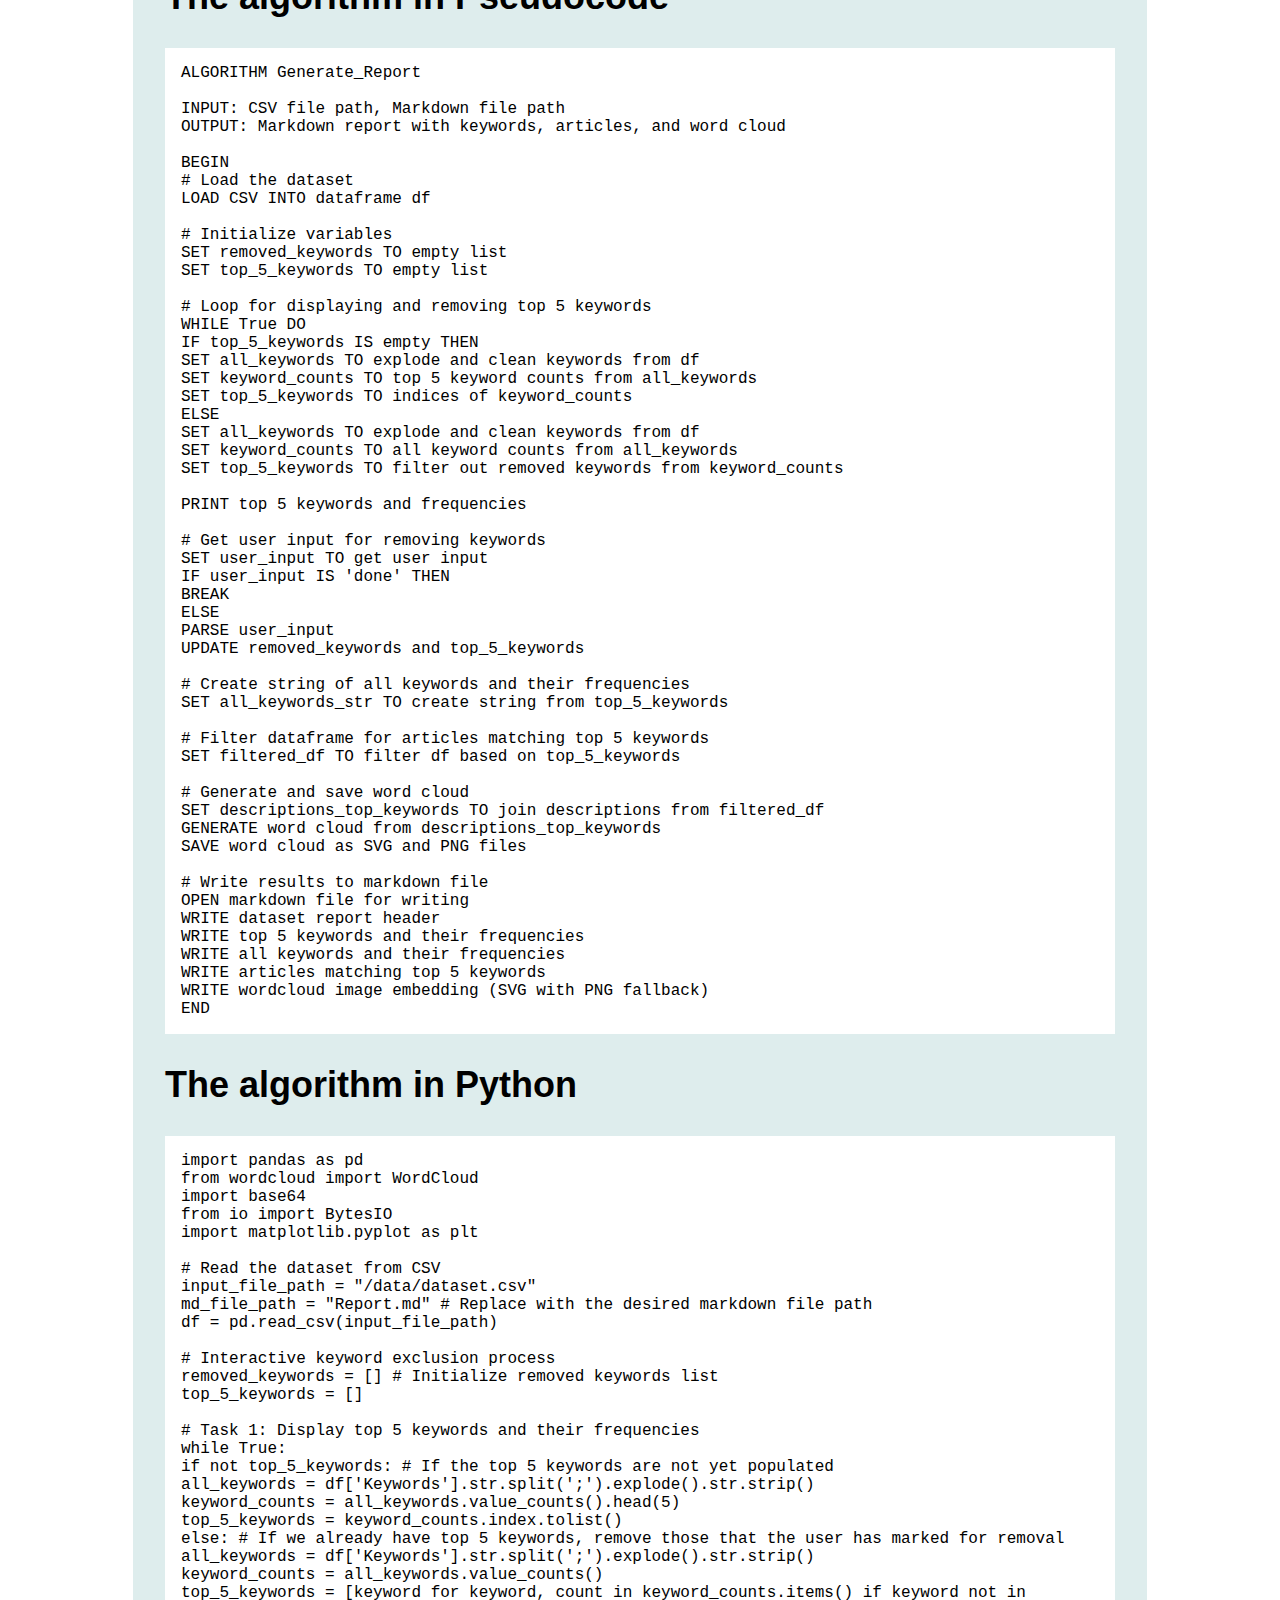
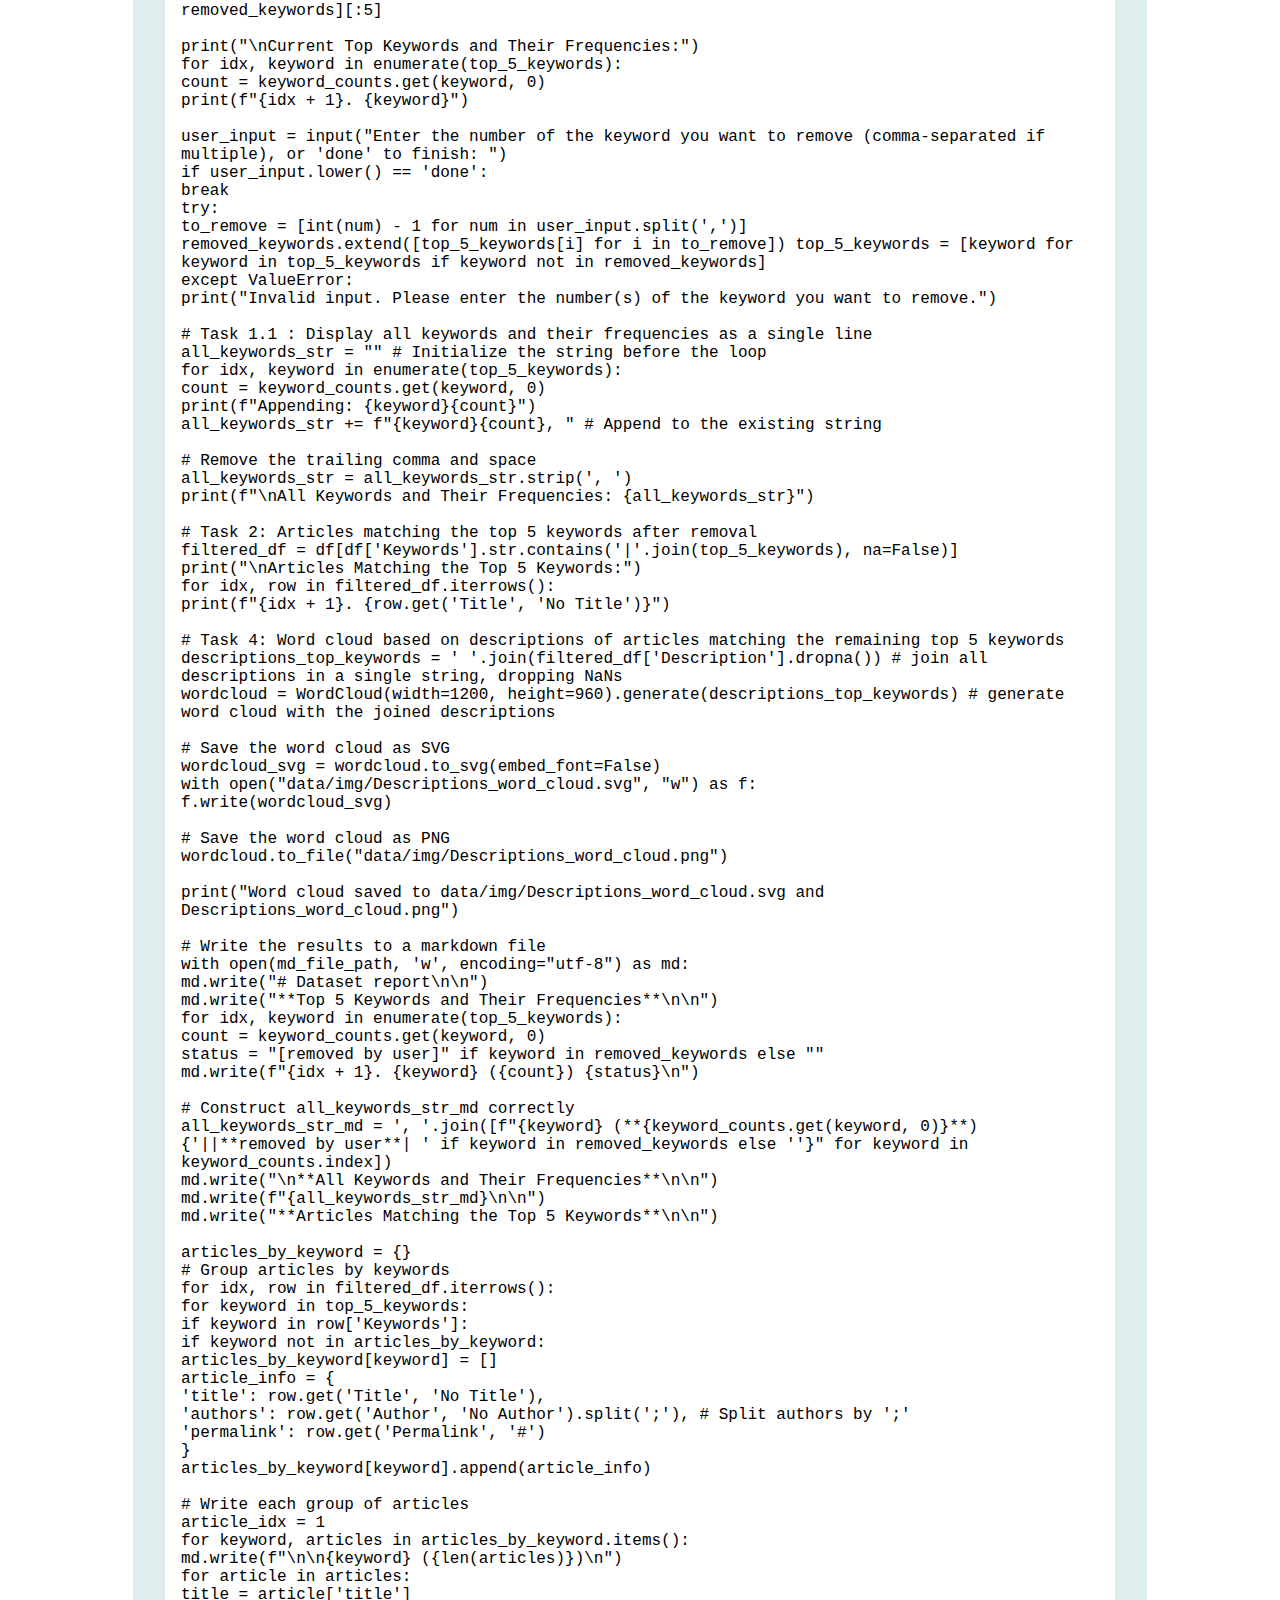
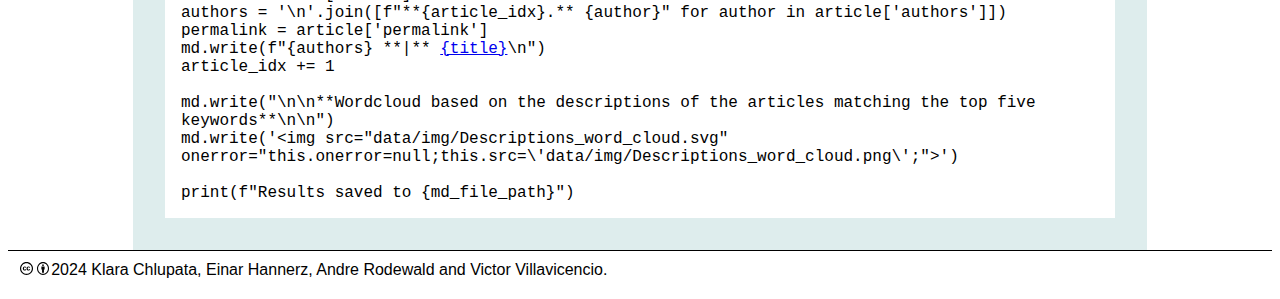
==== commit a18d9715: "Merge branch 'main' of https://github.com/Kfirsson/Assignment-for-Datalogical-thinking" ====
--- a/docs/algorithm.html
+++ b/docs/algorithm.html
@@ -205,7 +205,7 @@
 print("Word cloud saved to data/img/Descriptions_word_cloud.svg and Descriptions_word_cloud.png")<br>
 <br>
 # Write the results to a markdown file<br>
-with open(md_file_path, 'w') as md:<br>
+with open(md_file_path, 'w', encoding="utf-8") as md:<br>
     md.write("# Dataset report\n\n")<br>
     md.write("**Top 5 Keywords and Their Frequencies**\n\n")<br>
     for idx, keyword in enumerate(top_5_keywords):<br>
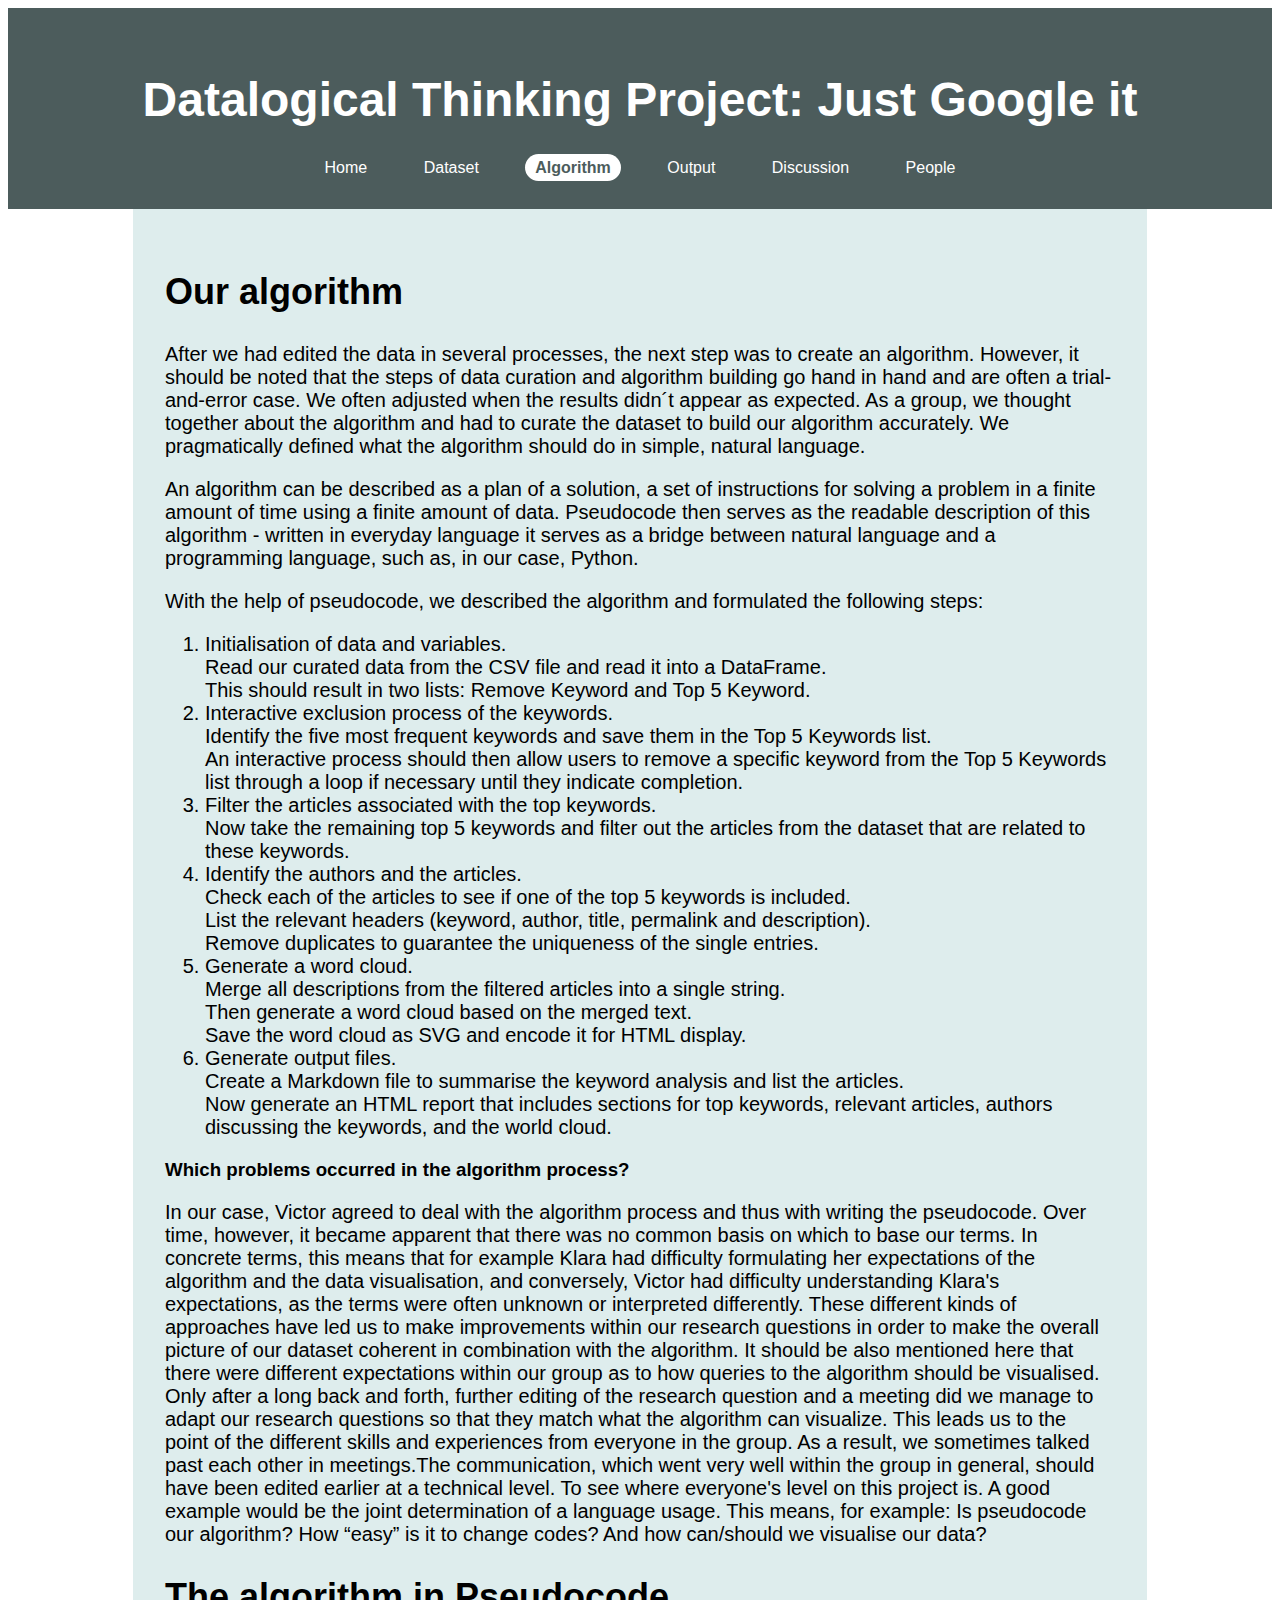
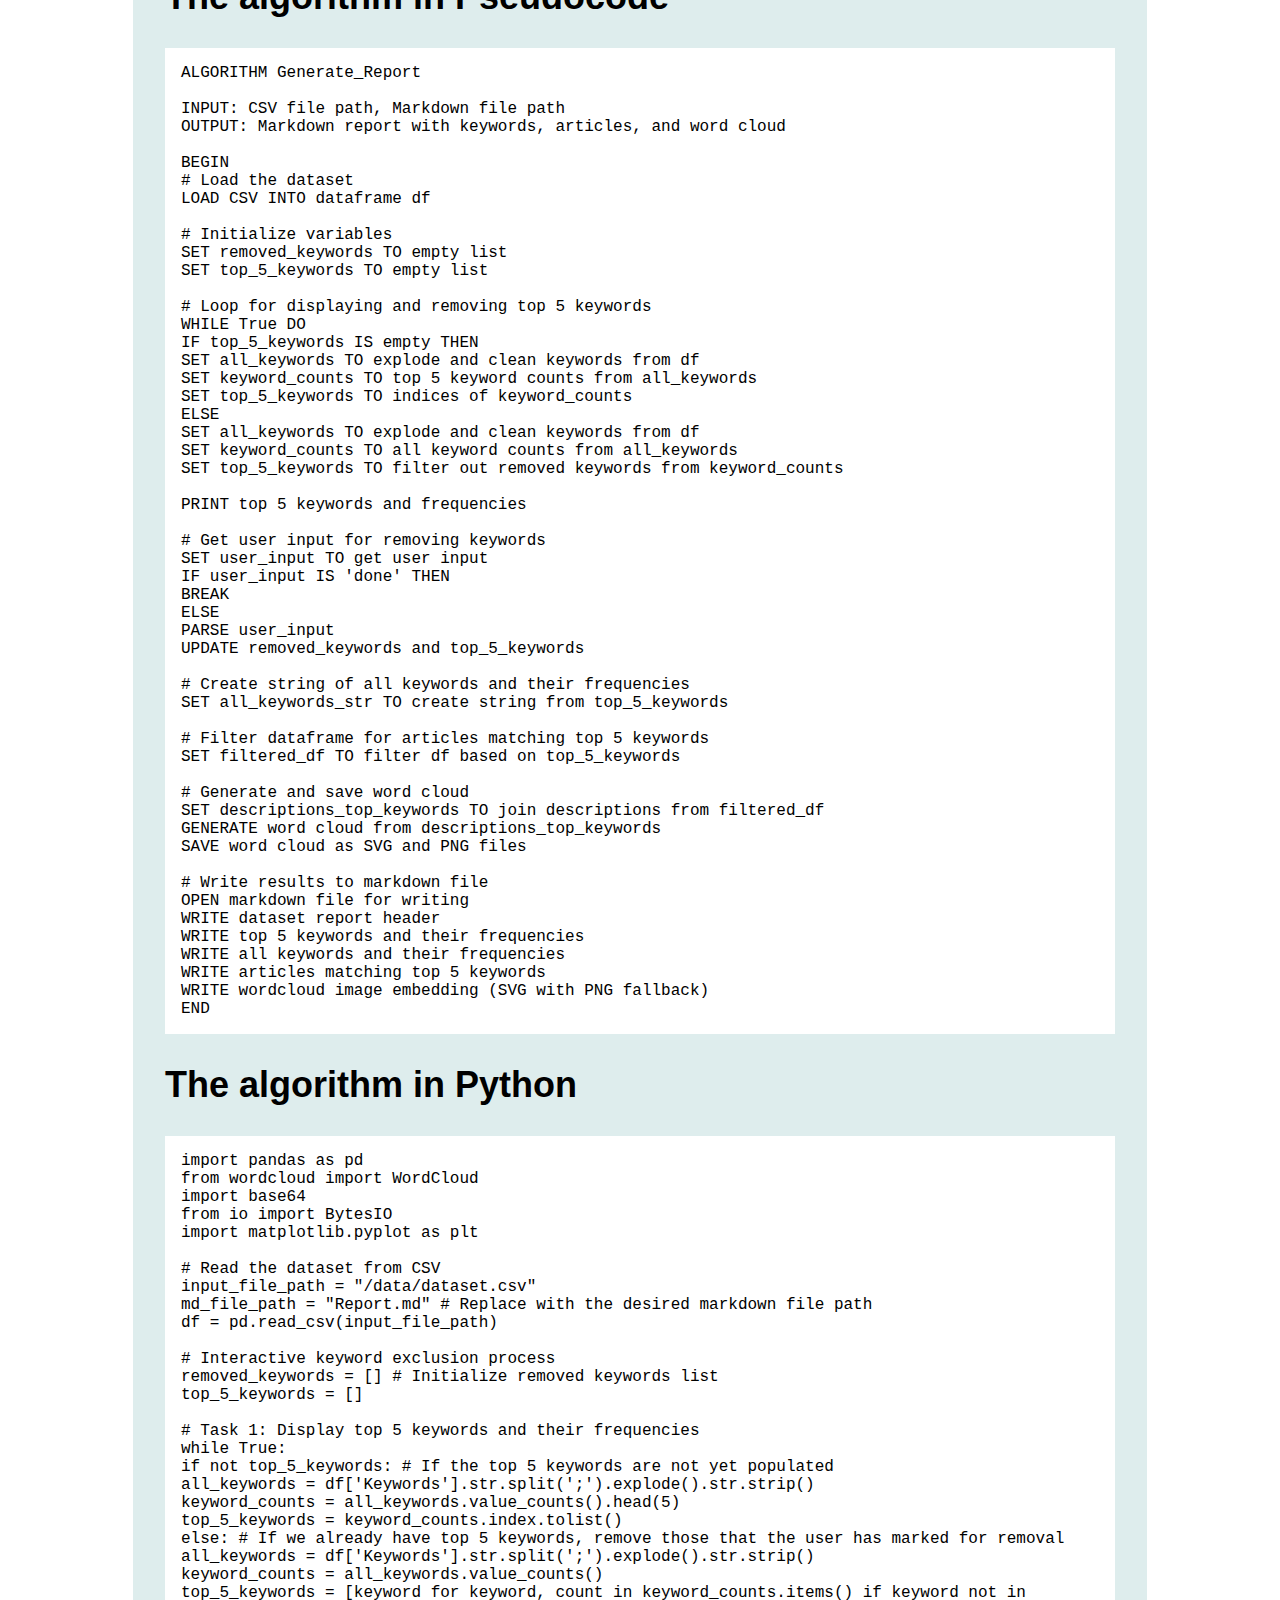
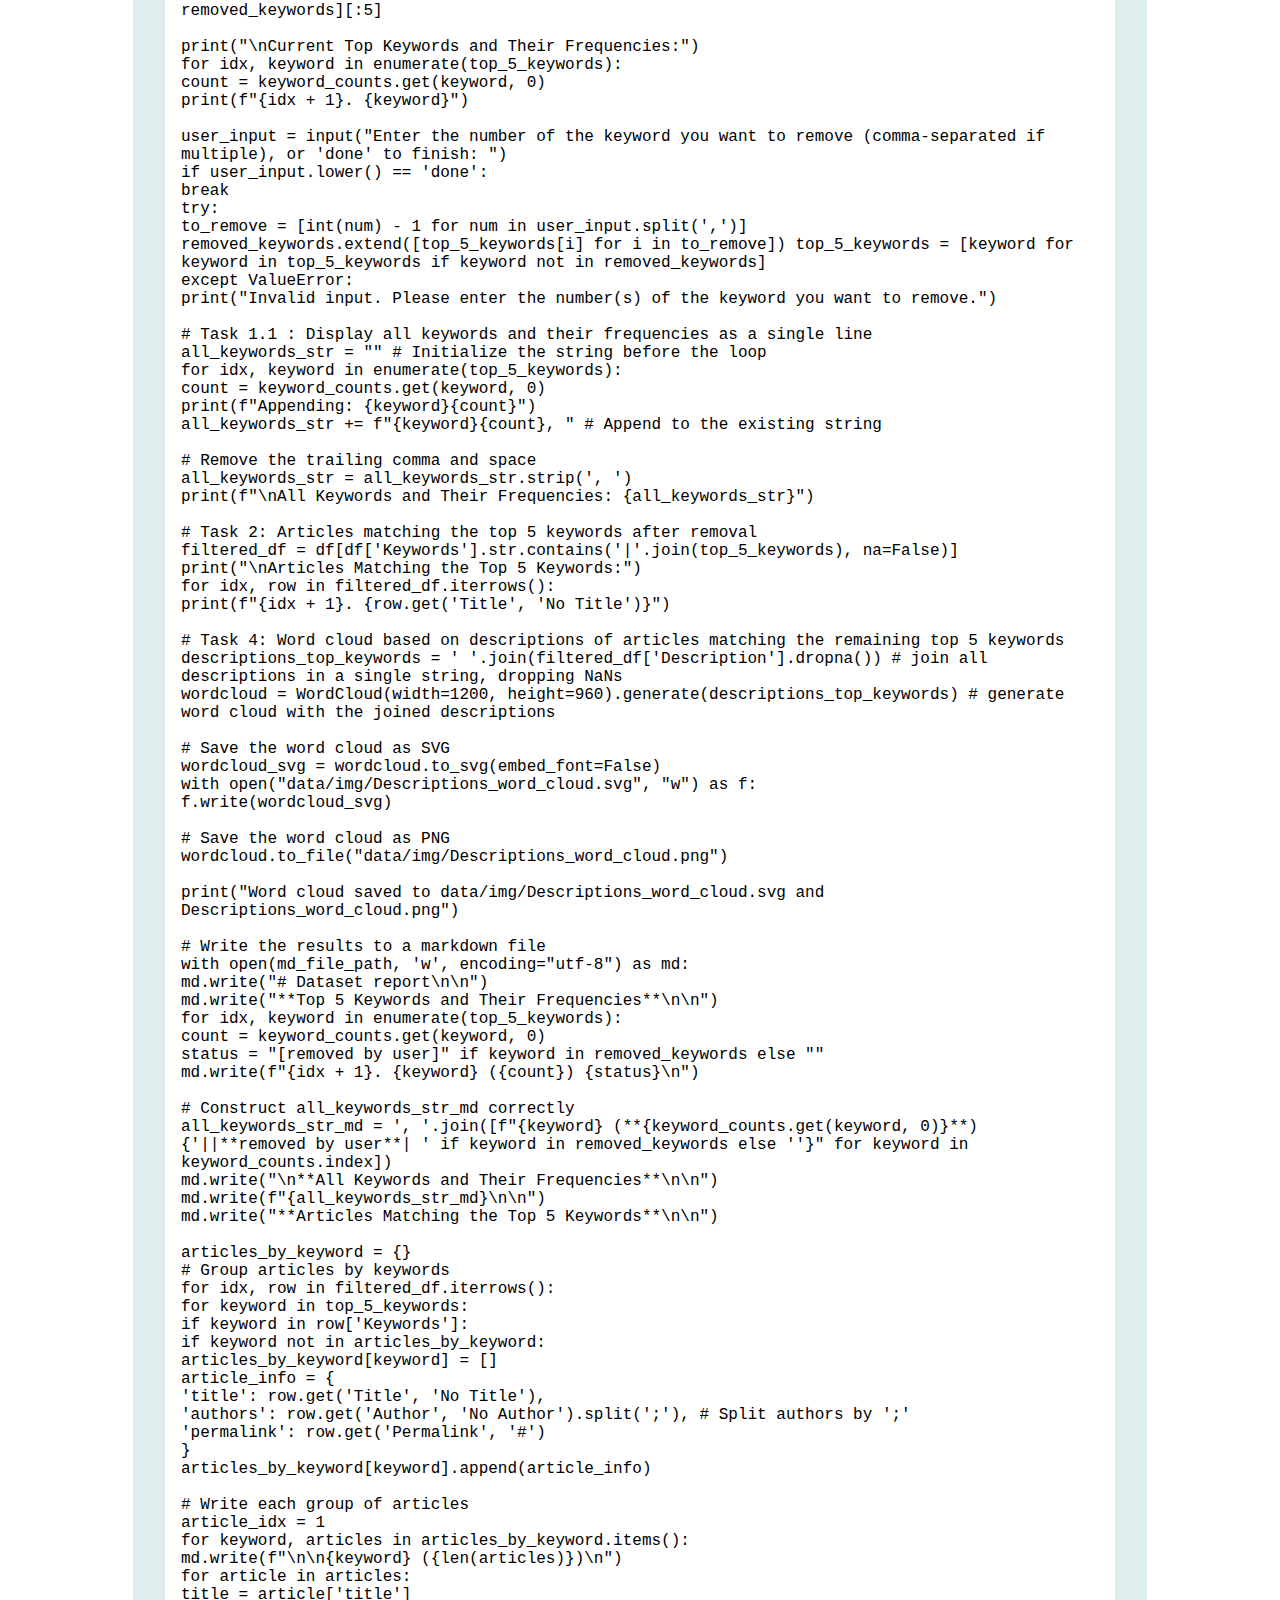
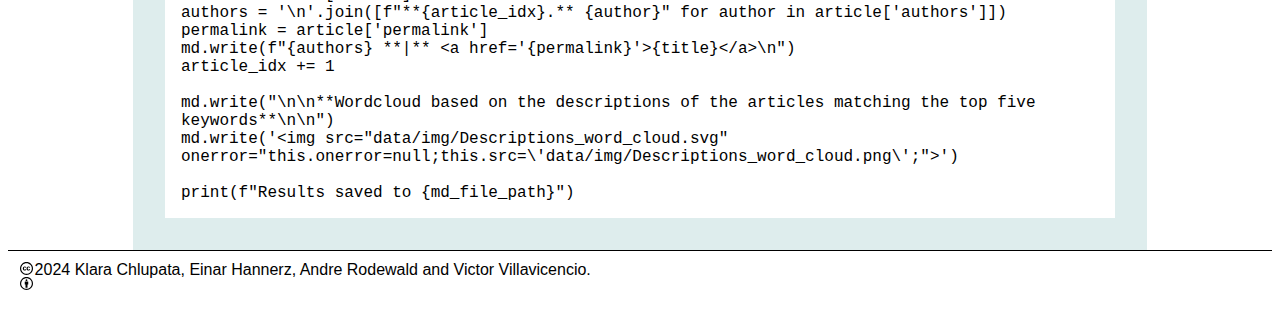
==== commit 46cbef2f: "last push" ====
--- a/docs/algorithm.html
+++ b/docs/algorithm.html
@@ -241,7 +241,7 @@
             title = article['title']<br>
             authors = '\n'.join([f"**{article_idx}.**  {author}" for author in article['authors']])<br>
             permalink = article['permalink']<br>
-            md.write(f"{authors} **|** <a href='{permalink}'>{title}</a>\n")<br>
+            md.write(f"{authors} **|** &lt;a href='{permalink}'&gt;{title}&lt;/a&gt;\n")<br>
             article_idx += 1<br>
             <br>
     md.write("\n\n**Wordcloud based on the descriptions of the articles matching the top five keywords**\n\n")<br>
--- a/docs/css/style.css
+++ b/docs/css/style.css
@@ -7,10 +7,6 @@
   text-align: center;
   color: #ffffff;
   padding: 2em;
-}
-.homeimg
-{
-width: 100%  
 }
 nav a {
   margin: 1em;
@@ -46,6 +42,15 @@
 
 ol {
   font-size: 20px;  
+}
+ul {
+  font-size: 20px;  
+}
+img{
+  display: block;
+  margin-left: auto;
+  margin-right: auto;
+  max-width:100%
 }
 .emlist {
   font-weight:bold;
